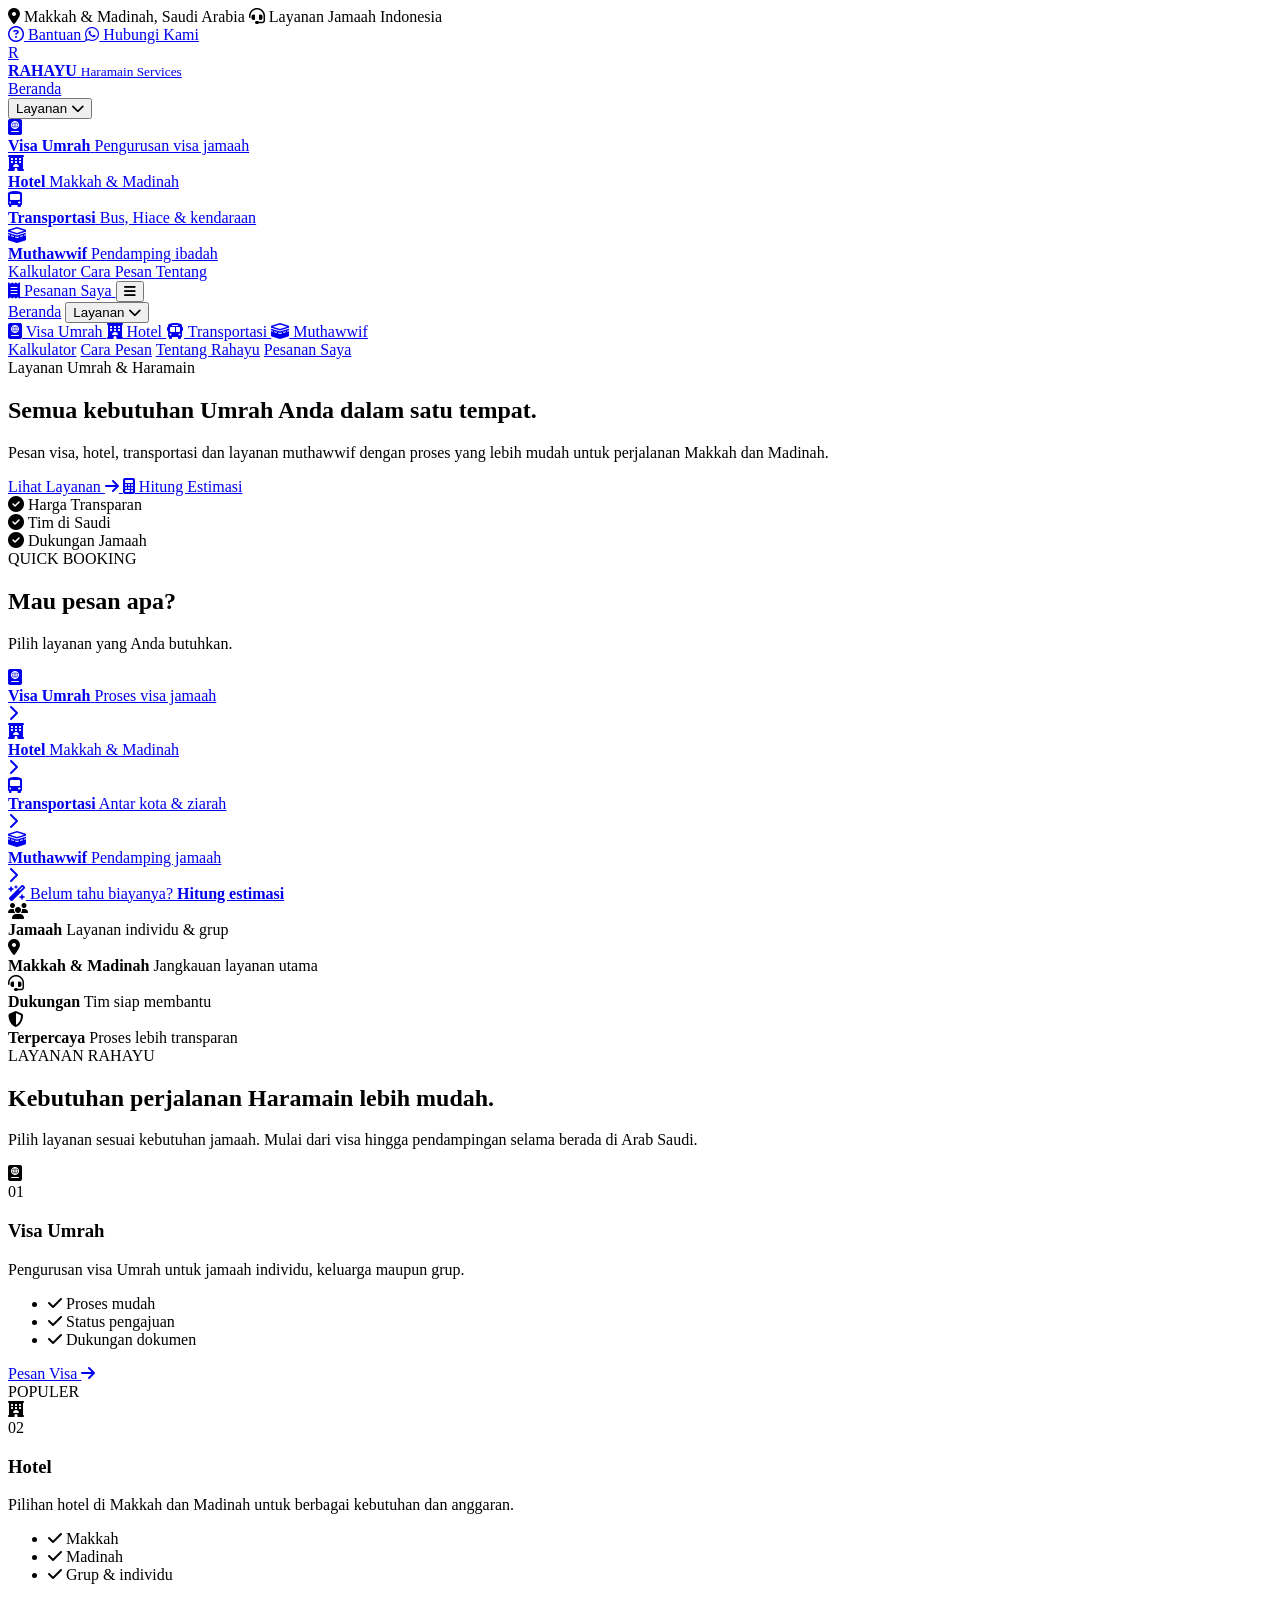
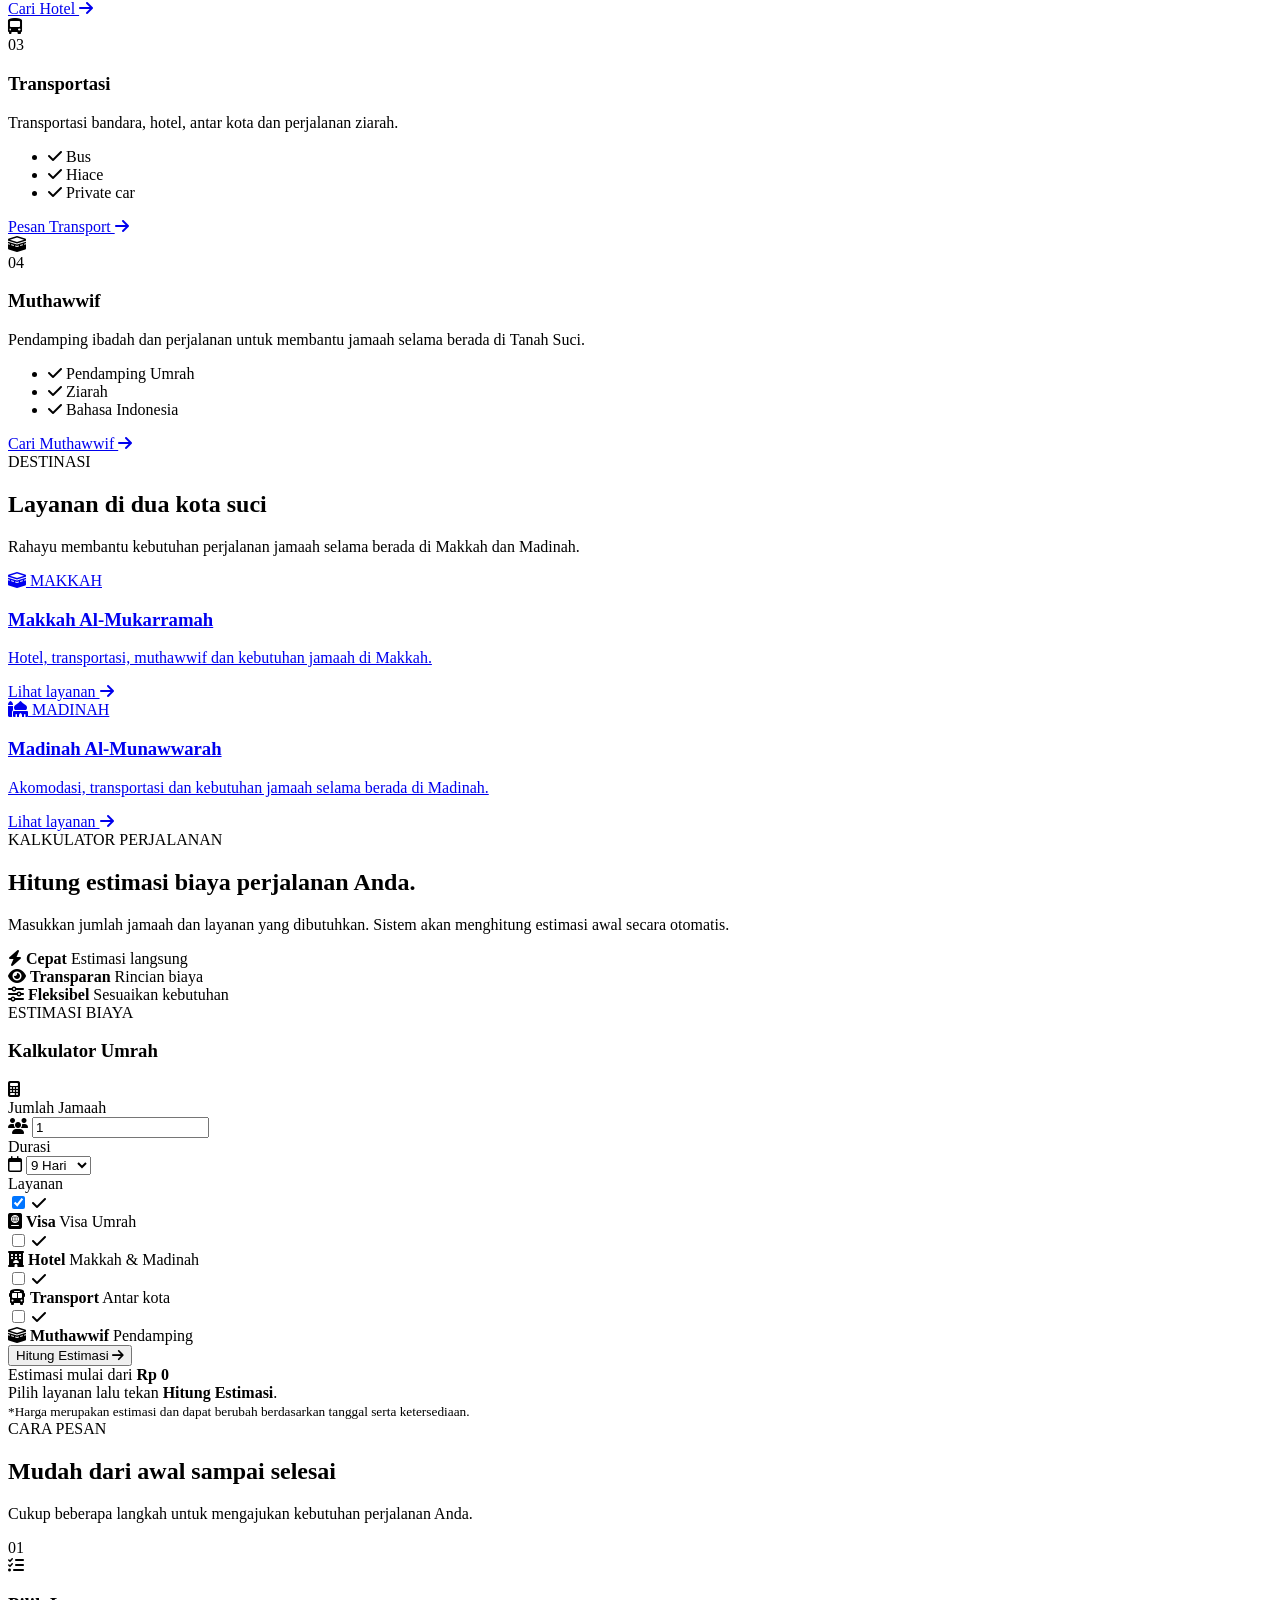
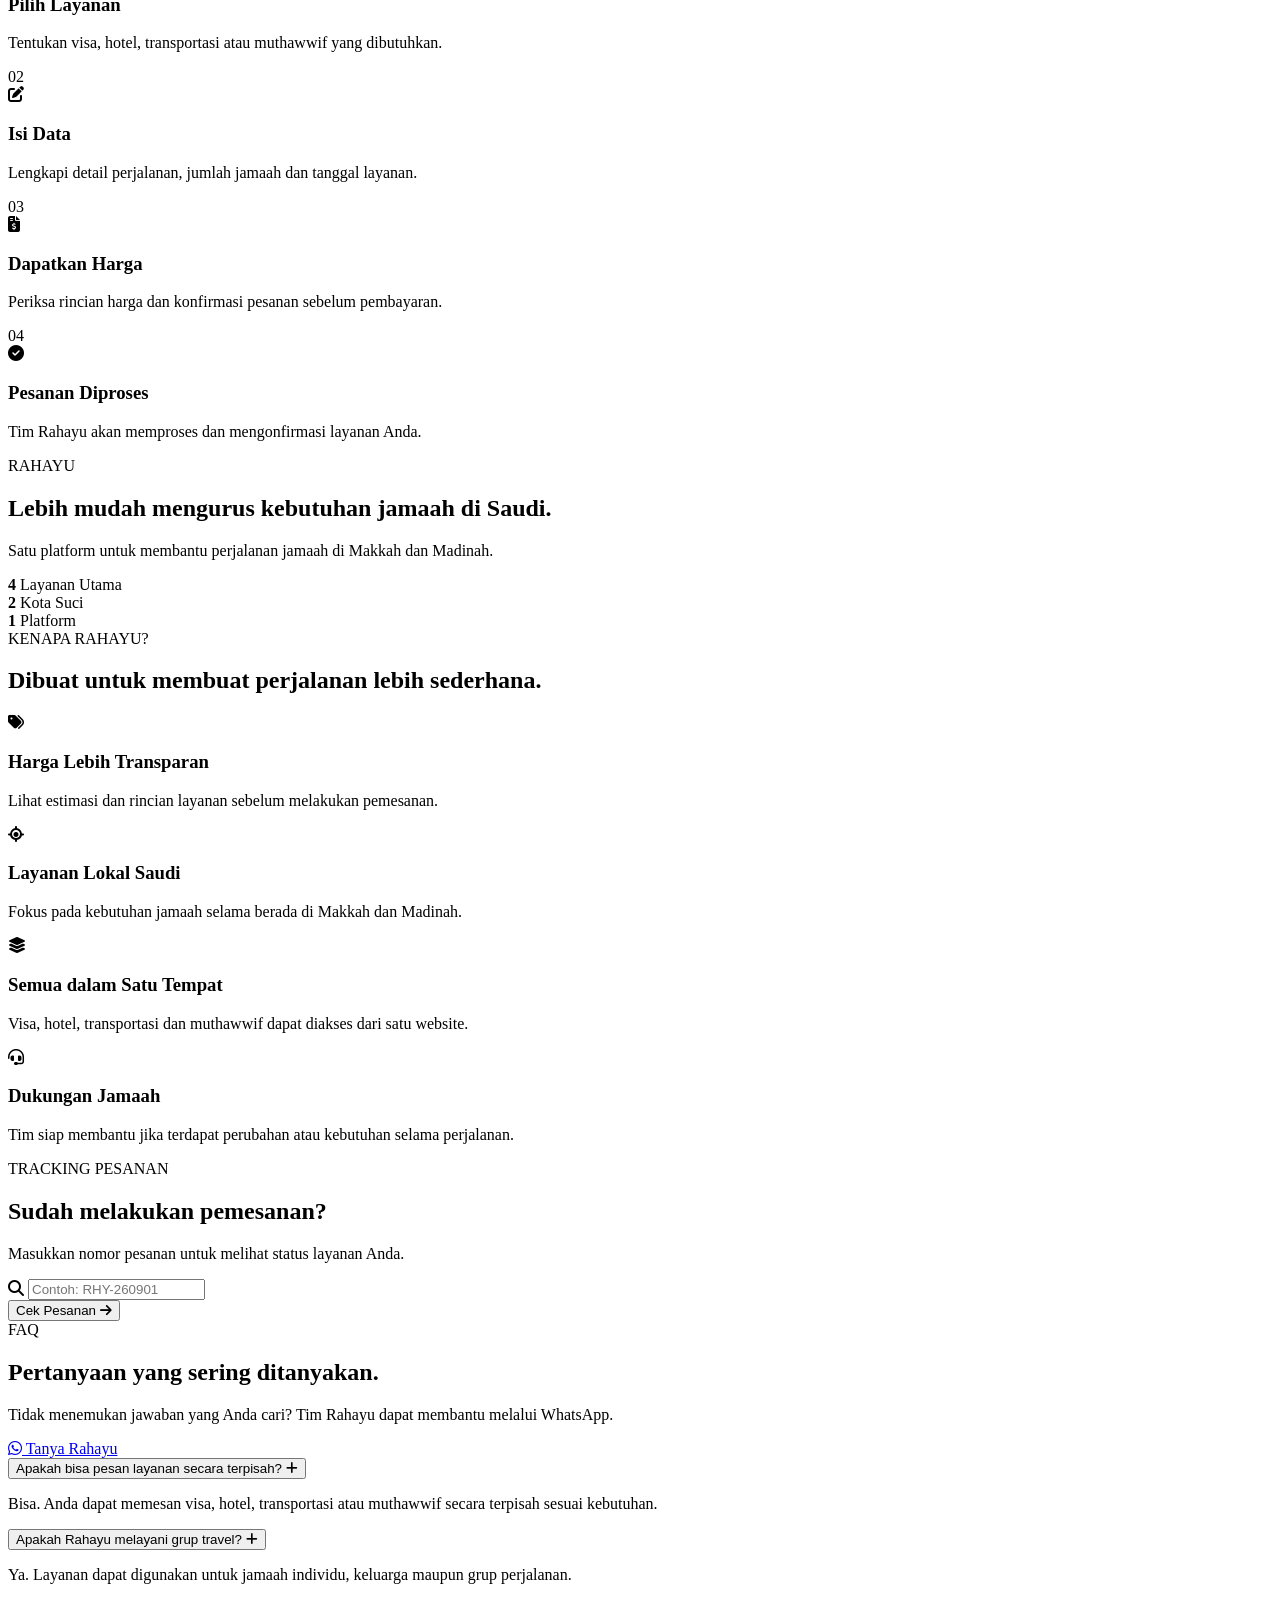
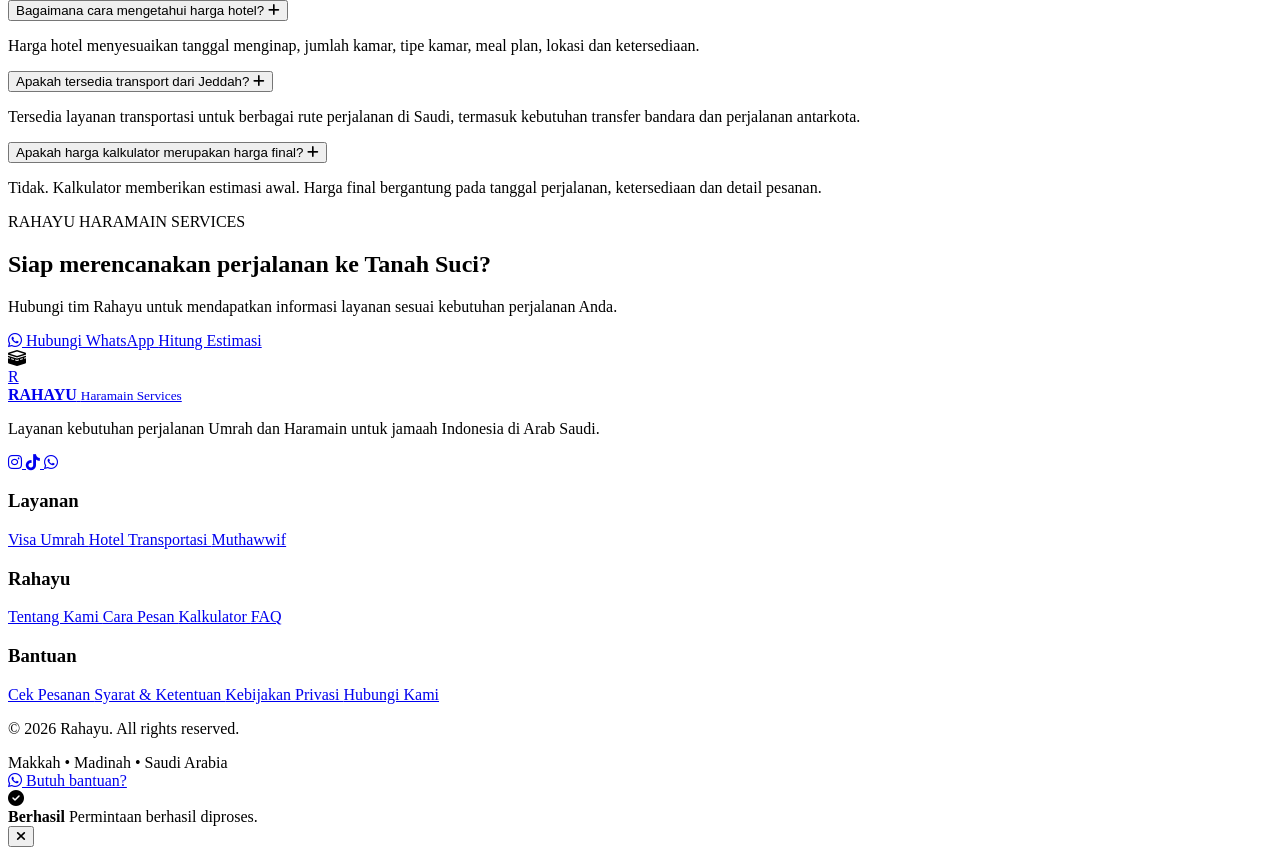
==== index.html @ 1987c484 "Update print statement from 'Hello' to 'Goodbye'" ====
<!DOCTYPE html>
<html lang="id">
<head>
  <meta charset="UTF-8">
  <meta name="viewport" content="width=device-width, initial-scale=1.0">

  <title>Rahayu | Layanan Umrah & Saudi Arabia</title>

  <meta
    name="description"
    content="Rahayu menyediakan layanan visa, hotel, transportasi, muthawwif dan kebutuhan perjalanan Umrah di Arab Saudi."
  >

  <meta name="theme-color" content="#071d2b">

  <!-- Google Fonts -->
  <link rel="preconnect" href="https://fonts.googleapis.com">
  <link rel="preconnect" href="https://fonts.gstatic.com" crossorigin>
  <link
    href="https://fonts.googleapis.com/css2?family=DM+Sans:wght@400;500;600;700&family=Manrope:wght@500;600;700;800&display=swap"
    rel="stylesheet"
  >

  <!-- Font Awesome -->
  <link
    rel="stylesheet"
    href="https://cdnjs.cloudflare.com/ajax/libs/font-awesome/6.6.0/css/all.min.css"
  >

  <!-- Main CSS -->
  <link rel="stylesheet" href="style.css">
</head>

<body>

  <!-- =====================================================
       TOP BAR
  ====================================================== -->
  <div class="topbar">
    <div class="container topbar-inner">

      <div class="topbar-left">
        <span>
          <i class="fa-solid fa-location-dot"></i>
          Makkah & Madinah, Saudi Arabia
        </span>

        <span class="topbar-divider"></span>

        <span>
          <i class="fa-solid fa-headset"></i>
          Layanan Jamaah Indonesia
        </span>
      </div>

      <div class="topbar-right">
        <a href="#faq">
          <i class="fa-regular fa-circle-question"></i>
          Bantuan
        </a>

        <a href="#contact">
          <i class="fa-brands fa-whatsapp"></i>
          Hubungi Kami
        </a>
      </div>

    </div>
  </div>


  <!-- =====================================================
       HEADER / NAVBAR
  ====================================================== -->
  <header class="header" id="header">
    <div class="container nav-container">

      <a href="index.html" class="brand" aria-label="Rahayu Home">
        <div class="brand-icon">
          <span>R</span>
        </div>

        <div class="brand-text">
          <strong>RAHAYU</strong>
          <small>Haramain Services</small>
        </div>
      </a>


      <nav class="desktop-nav">

        <a href="#home" class="nav-link active">
          Beranda
        </a>

        <div class="nav-dropdown">

          <button class="nav-link dropdown-toggle">
            Layanan
            <i class="fa-solid fa-chevron-down"></i>
          </button>

          <div class="dropdown-menu mega-menu">

            <a href="visa.html" class="dropdown-service">
              <div class="dropdown-icon">
                <i class="fa-solid fa-passport"></i>
              </div>

              <div>
                <strong>Visa Umrah</strong>
                <span>Pengurusan visa jamaah</span>
              </div>
            </a>


            <a href="hotel.html" class="dropdown-service">
              <div class="dropdown-icon">
                <i class="fa-solid fa-hotel"></i>
              </div>

              <div>
                <strong>Hotel</strong>
                <span>Makkah & Madinah</span>
              </div>
            </a>


            <a href="transport.html" class="dropdown-service">
              <div class="dropdown-icon">
                <i class="fa-solid fa-bus-simple"></i>
              </div>

              <div>
                <strong>Transportasi</strong>
                <span>Bus, Hiace & kendaraan</span>
              </div>
            </a>


            <a href="muthawwif.html" class="dropdown-service">
              <div class="dropdown-icon">
                <i class="fa-solid fa-kaaba"></i>
              </div>

              <div>
                <strong>Muthawwif</strong>
                <span>Pendamping ibadah</span>
              </div>
            </a>

          </div>
        </div>


        <a href="#calculator" class="nav-link">
          Kalkulator
        </a>

        <a href="#how-it-works" class="nav-link">
          Cara Pesan
        </a>

        <a href="#about" class="nav-link">
          Tentang
        </a>

      </nav>


      <div class="nav-actions">

        <a href="orders.html" class="order-button">
          <i class="fa-solid fa-receipt"></i>
          <span>Pesanan Saya</span>
        </a>

        <button
          class="mobile-menu-button"
          id="mobileMenuButton"
          aria-label="Buka menu"
        >
          <i class="fa-solid fa-bars"></i>
        </button>

      </div>

    </div>


    <!-- MOBILE MENU -->
    <div class="mobile-menu" id="mobileMenu">

      <a href="#home">Beranda</a>

      <button class="mobile-dropdown-button" id="mobileServiceButton">
        <span>Layanan</span>
        <i class="fa-solid fa-chevron-down"></i>
      </button>

      <div class="mobile-submenu" id="mobileServiceMenu">
        <a href="visa.html">
          <i class="fa-solid fa-passport"></i>
          Visa Umrah
        </a>

        <a href="hotel.html">
          <i class="fa-solid fa-hotel"></i>
          Hotel
        </a>

        <a href="transport.html">
          <i class="fa-solid fa-bus"></i>
          Transportasi
        </a>

        <a href="muthawwif.html">
          <i class="fa-solid fa-kaaba"></i>
          Muthawwif
        </a>
      </div>

      <a href="#calculator">Kalkulator</a>
      <a href="#how-it-works">Cara Pesan</a>
      <a href="#about">Tentang Rahayu</a>
      <a href="orders.html">Pesanan Saya</a>

    </div>

  </header>


  <!-- =====================================================
       HERO
  ====================================================== -->
  <main>

    <section class="hero" id="home">

      <div class="hero-pattern"></div>

      <div class="container hero-container">

        <div class="hero-content">

          <div class="hero-badge">
            <span class="badge-dot"></span>
            Layanan Umrah & Haramain
          </div>

          <h1>
            Semua kebutuhan
            <span>Umrah Anda</span>
            dalam satu tempat.
          </h1>

          <p class="hero-description">
            Pesan visa, hotel, transportasi dan layanan muthawwif
            dengan proses yang lebih mudah untuk perjalanan
            Makkah dan Madinah.
          </p>


          <div class="hero-actions">

            <a href="#services" class="btn btn-primary">
              Lihat Layanan
              <i class="fa-solid fa-arrow-right"></i>
            </a>

            <a href="#calculator" class="btn btn-secondary">
              <i class="fa-solid fa-calculator"></i>
              Hitung Estimasi
            </a>

          </div>


          <div class="hero-trust">

            <div class="trust-item">
              <i class="fa-solid fa-circle-check"></i>
              <span>Harga Transparan</span>
            </div>

            <div class="trust-item">
              <i class="fa-solid fa-circle-check"></i>
              <span>Tim di Saudi</span>
            </div>

            <div class="trust-item">
              <i class="fa-solid fa-circle-check"></i>
              <span>Dukungan Jamaah</span>
            </div>

          </div>

        </div>


        <!-- HERO BOOKING CARD -->
        <div class="hero-card">

          <div class="hero-card-header">
            <span class="mini-label">QUICK BOOKING</span>
            <h2>Mau pesan apa?</h2>
            <p>Pilih layanan yang Anda butuhkan.</p>
          </div>


          <div class="quick-services">

            <a href="visa.html" class="quick-service">
              <div class="quick-icon visa-icon">
                <i class="fa-solid fa-passport"></i>
              </div>

              <div class="quick-info">
                <strong>Visa Umrah</strong>
                <span>Proses visa jamaah</span>
              </div>

              <i class="fa-solid fa-chevron-right quick-arrow"></i>
            </a>


            <a href="hotel.html" class="quick-service">
              <div class="quick-icon hotel-icon">
                <i class="fa-solid fa-hotel"></i>
              </div>

              <div class="quick-info">
                <strong>Hotel</strong>
                <span>Makkah & Madinah</span>
              </div>

              <i class="fa-solid fa-chevron-right quick-arrow"></i>
            </a>


            <a href="transport.html" class="quick-service">
              <div class="quick-icon transport-icon">
                <i class="fa-solid fa-bus-simple"></i>
              </div>

              <div class="quick-info">
                <strong>Transportasi</strong>
                <span>Antar kota & ziarah</span>
              </div>

              <i class="fa-solid fa-chevron-right quick-arrow"></i>
            </a>


            <a href="muthawwif.html" class="quick-service">
              <div class="quick-icon guide-icon">
                <i class="fa-solid fa-kaaba"></i>
              </div>

              <div class="quick-info">
                <strong>Muthawwif</strong>
                <span>Pendamping jamaah</span>
              </div>

              <i class="fa-solid fa-chevron-right quick-arrow"></i>
            </a>

          </div>


          <a href="#calculator" class="estimate-link">
            <i class="fa-solid fa-wand-magic-sparkles"></i>
            Belum tahu biayanya?
            <strong>Hitung estimasi</strong>
          </a>

        </div>

      </div>


      <div class="hero-bottom-wave"></div>

    </section>


    <!-- =====================================================
         STATS
    ====================================================== -->
    <section class="stats-section">

      <div class="container stats-grid">

        <div class="stat-item">
          <div class="stat-icon">
            <i class="fa-solid fa-users"></i>
          </div>

          <div>
            <strong>Jamaah</strong>
            <span>Layanan individu & grup</span>
          </div>
        </div>


        <div class="stat-item">
          <div class="stat-icon">
            <i class="fa-solid fa-location-dot"></i>
          </div>

          <div>
            <strong>Makkah & Madinah</strong>
            <span>Jangkauan layanan utama</span>
          </div>
        </div>


        <div class="stat-item">
          <div class="stat-icon">
            <i class="fa-solid fa-headset"></i>
          </div>

          <div>
            <strong>Dukungan</strong>
            <span>Tim siap membantu</span>
          </div>
        </div>


        <div class="stat-item">
          <div class="stat-icon">
            <i class="fa-solid fa-shield-halved"></i>
          </div>

          <div>
            <strong>Terpercaya</strong>
            <span>Proses lebih transparan</span>
          </div>
        </div>

      </div>

    </section>


    <!-- =====================================================
         SERVICES
    ====================================================== -->
    <section class="section services-section" id="services">

      <div class="container">

        <div class="section-heading">

          <div>
            <span class="section-eyebrow">
              LAYANAN RAHAYU
            </span>

            <h2>
              Kebutuhan perjalanan
              <span>Haramain lebih mudah.</span>
            </h2>
          </div>

          <p>
            Pilih layanan sesuai kebutuhan jamaah.
            Mulai dari visa hingga pendampingan selama berada
            di Arab Saudi.
          </p>

        </div>


        <div class="service-grid">

          <!-- VISA -->
          <article class="service-card">

            <div class="service-top">
              <div class="service-icon">
                <i class="fa-solid fa-passport"></i>
              </div>

              <span class="service-number">01</span>
            </div>

            <h3>Visa Umrah</h3>

            <p>
              Pengurusan visa Umrah untuk jamaah individu,
              keluarga maupun grup.
            </p>

            <ul class="service-features">
              <li>
                <i class="fa-solid fa-check"></i>
                Proses mudah
              </li>

              <li>
                <i class="fa-solid fa-check"></i>
                Status pengajuan
              </li>

              <li>
                <i class="fa-solid fa-check"></i>
                Dukungan dokumen
              </li>
            </ul>

            <a href="visa.html" class="service-link">
              Pesan Visa
              <i class="fa-solid fa-arrow-right"></i>
            </a>

          </article>


          <!-- HOTEL -->
          <article class="service-card featured-service">

            <div class="popular-label">
              POPULER
            </div>

            <div class="service-top">
              <div class="service-icon">
                <i class="fa-solid fa-hotel"></i>
              </div>

              <span class="service-number">02</span>
            </div>

            <h3>Hotel</h3>

            <p>
              Pilihan hotel di Makkah dan Madinah untuk
              berbagai kebutuhan dan anggaran.
            </p>

            <ul class="service-features">
              <li>
                <i class="fa-solid fa-check"></i>
                Makkah
              </li>

              <li>
                <i class="fa-solid fa-check"></i>
                Madinah
              </li>

              <li>
                <i class="fa-solid fa-check"></i>
                Grup & individu
              </li>
            </ul>

            <a href="hotel.html" class="service-link">
              Cari Hotel
              <i class="fa-solid fa-arrow-right"></i>
            </a>

          </article>


          <!-- TRANSPORT -->
          <article class="service-card">

            <div class="service-top">
              <div class="service-icon">
                <i class="fa-solid fa-bus-simple"></i>
              </div>

              <span class="service-number">03</span>
            </div>

            <h3>Transportasi</h3>

            <p>
              Transportasi bandara, hotel, antar kota
              dan perjalanan ziarah.
            </p>

            <ul class="service-features">
              <li>
                <i class="fa-solid fa-check"></i>
                Bus
              </li>

              <li>
                <i class="fa-solid fa-check"></i>
                Hiace
              </li>

              <li>
                <i class="fa-solid fa-check"></i>
                Private car
              </li>
            </ul>

            <a href="transport.html" class="service-link">
              Pesan Transport
              <i class="fa-solid fa-arrow-right"></i>
            </a>

          </article>


          <!-- MUTHAWWIF -->
          <article class="service-card">

            <div class="service-top">
              <div class="service-icon">
                <i class="fa-solid fa-kaaba"></i>
              </div>

              <span class="service-number">04</span>
            </div>

            <h3>Muthawwif</h3>

            <p>
              Pendamping ibadah dan perjalanan untuk membantu
              jamaah selama berada di Tanah Suci.
            </p>

            <ul class="service-features">
              <li>
                <i class="fa-solid fa-check"></i>
                Pendamping Umrah
              </li>

              <li>
                <i class="fa-solid fa-check"></i>
                Ziarah
              </li>

              <li>
                <i class="fa-solid fa-check"></i>
                Bahasa Indonesia
              </li>
            </ul>

            <a href="muthawwif.html" class="service-link">
              Cari Muthawwif
              <i class="fa-solid fa-arrow-right"></i>
            </a>

          </article>

        </div>

      </div>

    </section>


    <!-- =====================================================
         DESTINATION
    ====================================================== -->
    <section class="destination-section">

      <div class="container">

        <div class="center-heading">
          <span class="section-eyebrow">
            DESTINASI
          </span>

          <h2>Layanan di dua kota suci</h2>

          <p>
            Rahayu membantu kebutuhan perjalanan jamaah
            selama berada di Makkah dan Madinah.
          </p>
        </div>


        <div class="destination-grid">

          <a href="hotel.html?city=makkah" class="destination-card makkah-card">

            <div class="destination-overlay"></div>

            <div class="destination-content">

              <div class="destination-tag">
                <i class="fa-solid fa-kaaba"></i>
                MAKKAH
              </div>

              <h3>Makkah Al-Mukarramah</h3>

              <p>
                Hotel, transportasi, muthawwif
                dan kebutuhan jamaah di Makkah.
              </p>

              <span class="destination-link">
                Lihat layanan
                <i class="fa-solid fa-arrow-right"></i>
              </span>

            </div>

          </a>


          <a href="hotel.html?city=madinah" class="destination-card madinah-card">

            <div class="destination-overlay"></div>

            <div class="destination-content">

              <div class="destination-tag">
                <i class="fa-solid fa-mosque"></i>
                MADINAH
              </div>

              <h3>Madinah Al-Munawwarah</h3>

              <p>
                Akomodasi, transportasi dan kebutuhan
                jamaah selama berada di Madinah.
              </p>

              <span class="destination-link">
                Lihat layanan
                <i class="fa-solid fa-arrow-right"></i>
              </span>

            </div>

          </a>

        </div>

      </div>

    </section>


    <!-- =====================================================
         CALCULATOR
    ====================================================== -->
    <section class="section calculator-section" id="calculator">

      <div class="container calculator-container">

        <div class="calculator-intro">

          <span class="section-eyebrow">
            KALKULATOR PERJALANAN
          </span>

          <h2>
            Hitung estimasi biaya
            <span>perjalanan Anda.</span>
          </h2>

          <p>
            Masukkan jumlah jamaah dan layanan yang dibutuhkan.
            Sistem akan menghitung estimasi awal secara otomatis.
          </p>


          <div class="calculator-benefits">

            <div>
              <i class="fa-solid fa-bolt"></i>

              <span>
                <strong>Cepat</strong>
                Estimasi langsung
              </span>
            </div>


            <div>
              <i class="fa-solid fa-eye"></i>

              <span>
                <strong>Transparan</strong>
                Rincian biaya
              </span>
            </div>


            <div>
              <i class="fa-solid fa-sliders"></i>

              <span>
                <strong>Fleksibel</strong>
                Sesuaikan kebutuhan
              </span>
            </div>

          </div>

        </div>


        <!-- CALCULATOR CARD -->
        <div class="calculator-card">

          <div class="calculator-header">
            <div>
              <span>ESTIMASI BIAYA</span>
              <h3>Kalkulator Umrah</h3>
            </div>

            <div class="calculator-header-icon">
              <i class="fa-solid fa-calculator"></i>
            </div>
          </div>


          <form id="umrahCalculator">

            <div class="form-grid">

              <div class="form-group">
                <label for="jamaahCount">
                  Jumlah Jamaah
                </label>

                <div class="input-with-icon">
                  <i class="fa-solid fa-users"></i>

                  <input
                    type="number"
                    id="jamaahCount"
                    min="1"
                    value="1"
                    placeholder="Jumlah jamaah"
                  >
                </div>
              </div>


              <div class="form-group">
                <label for="duration">
                  Durasi
                </label>

                <div class="input-with-icon">
                  <i class="fa-regular fa-calendar"></i>

                  <select id="duration">
                    <option value="9">9 Hari</option>
                    <option value="10">10 Hari</option>
                    <option value="12">12 Hari</option>
                    <option value="14">14 Hari</option>
                  </select>
                </div>
              </div>

            </div>


            <div class="form-group">
              <label>Layanan</label>

              <div class="service-checkboxes">

                <label class="check-card active">
                  <input
                    type="checkbox"
                    id="calcVisa"
                    checked
                  >

                  <span class="custom-check">
                    <i class="fa-solid fa-check"></i>
                  </span>

                  <div>
                    <i class="fa-solid fa-passport"></i>

                    <span>
                      <strong>Visa</strong>
                      Visa Umrah
                    </span>
                  </div>
                </label>


                <label class="check-card">
                  <input
                    type="checkbox"
                    id="calcHotel"
                  >

                  <span class="custom-check">
                    <i class="fa-solid fa-check"></i>
                  </span>

                  <div>
                    <i class="fa-solid fa-hotel"></i>

                    <span>
                      <strong>Hotel</strong>
                      Makkah & Madinah
                    </span>
                  </div>
                </label>


                <label class="check-card">
                  <input
                    type="checkbox"
                    id="calcTransport"
                  >

                  <span class="custom-check">
                    <i class="fa-solid fa-check"></i>
                  </span>

                  <div>
                    <i class="fa-solid fa-bus"></i>

                    <span>
                      <strong>Transport</strong>
                      Antar kota
                    </span>
                  </div>
                </label>


                <label class="check-card">
                  <input
                    type="checkbox"
                    id="calcGuide"
                  >

                  <span class="custom-check">
                    <i class="fa-solid fa-check"></i>
                  </span>

                  <div>
                    <i class="fa-solid fa-kaaba"></i>

                    <span>
                      <strong>Muthawwif</strong>
                      Pendamping
                    </span>
                  </div>
                </label>

              </div>

            </div>


            <button
              type="button"
              class="calculate-button"
              id="calculateButton"
            >
              Hitung Estimasi
              <i class="fa-solid fa-arrow-right"></i>
            </button>


            <!-- RESULT -->
            <div class="calculator-result" id="calculatorResult">

              <div class="result-top">
                <span>Estimasi mulai dari</span>

                <strong id="estimatedPrice">
                  Rp 0
                </strong>
              </div>

              <div class="result-divider"></div>

              <div class="result-details" id="resultDetails">
                Pilih layanan lalu tekan
                <strong>Hitung Estimasi</strong>.
              </div>

              <small>
                *Harga merupakan estimasi dan dapat berubah
                berdasarkan tanggal serta ketersediaan.
              </small>

            </div>

          </form>

        </div>

      </div>

    </section>


    <!-- =====================================================
         HOW IT WORKS
    ====================================================== -->
    <section class="section how-section" id="how-it-works">

      <div class="container">

        <div class="center-heading">
          <span class="section-eyebrow">
            CARA PESAN
          </span>

          <h2>Mudah dari awal sampai selesai</h2>

          <p>
            Cukup beberapa langkah untuk mengajukan
            kebutuhan perjalanan Anda.
          </p>
        </div>


        <div class="steps-grid">

          <div class="step-card">

            <div class="step-number">
              01
            </div>

            <div class="step-icon">
              <i class="fa-solid fa-list-check"></i>
            </div>

            <h3>Pilih Layanan</h3>

            <p>
              Tentukan visa, hotel, transportasi
              atau muthawwif yang dibutuhkan.
            </p>

          </div>


          <div class="step-line"></div>


          <div class="step-card">

            <div class="step-number">
              02
            </div>

            <div class="step-icon">
              <i class="fa-solid fa-pen-to-square"></i>
            </div>

            <h3>Isi Data</h3>

            <p>
              Lengkapi detail perjalanan,
              jumlah jamaah dan tanggal layanan.
            </p>

          </div>


          <div class="step-line"></div>


          <div class="step-card">

            <div class="step-number">
              03
            </div>

            <div class="step-icon">
              <i class="fa-solid fa-file-invoice-dollar"></i>
            </div>

            <h3>Dapatkan Harga</h3>

            <p>
              Periksa rincian harga dan konfirmasi
              pesanan sebelum pembayaran.
            </p>

          </div>


          <div class="step-line"></div>


          <div class="step-card">

            <div class="step-number">
              04
            </div>

            <div class="step-icon">
              <i class="fa-solid fa-circle-check"></i>
            </div>

            <h3>Pesanan Diproses</h3>

            <p>
              Tim Rahayu akan memproses dan
              mengonfirmasi layanan Anda.
            </p>

          </div>

        </div>

      </div>

    </section>


    <!-- =====================================================
         WHY RAHAYU
    ====================================================== -->
    <section class="why-section" id="about">

      <div class="container why-container">

        <div class="why-visual">

          <div class="why-main-card">

            <span class="why-small">
              RAHAYU
            </span>

            <h2>
              Lebih mudah mengurus kebutuhan
              jamaah di Saudi.
            </h2>

            <p>
              Satu platform untuk membantu perjalanan
              jamaah di Makkah dan Madinah.
            </p>


            <div class="why-mini-stats">

              <div>
                <strong>4</strong>
                <span>Layanan Utama</span>
              </div>

              <div>
                <strong>2</strong>
                <span>Kota Suci</span>
              </div>

              <div>
                <strong>1</strong>
                <span>Platform</span>
              </div>

            </div>

          </div>

        </div>


        <div class="why-content">

          <span class="section-eyebrow light-eyebrow">
            KENAPA RAHAYU?
          </span>

          <h2>
            Dibuat untuk membuat perjalanan
            lebih sederhana.
          </h2>


          <div class="why-list">

            <div class="why-item">

              <div class="why-item-icon">
                <i class="fa-solid fa-tags"></i>
              </div>

              <div>
                <h3>Harga Lebih Transparan</h3>

                <p>
                  Lihat estimasi dan rincian layanan
                  sebelum melakukan pemesanan.
                </p>
              </div>

            </div>


            <div class="why-item">

              <div class="why-item-icon">
                <i class="fa-solid fa-location-crosshairs"></i>
              </div>

              <div>
                <h3>Layanan Lokal Saudi</h3>

                <p>
                  Fokus pada kebutuhan jamaah selama
                  berada di Makkah dan Madinah.
                </p>
              </div>

            </div>


            <div class="why-item">

              <div class="why-item-icon">
                <i class="fa-solid fa-layer-group"></i>
              </div>

              <div>
                <h3>Semua dalam Satu Tempat</h3>

                <p>
                  Visa, hotel, transportasi dan muthawwif
                  dapat diakses dari satu website.
                </p>
              </div>

            </div>


            <div class="why-item">

              <div class="why-item-icon">
                <i class="fa-solid fa-headset"></i>
              </div>

              <div>
                <h3>Dukungan Jamaah</h3>

                <p>
                  Tim siap membantu jika terdapat perubahan
                  atau kebutuhan selama perjalanan.
                </p>
              </div>

            </div>

          </div>

        </div>

      </div>

    </section>


    <!-- =====================================================
         ORDER TRACKING
    ====================================================== -->
    <section class="section tracking-section">

      <div class="container tracking-container">

        <div class="tracking-content">

          <span class="section-eyebrow">
            TRACKING PESANAN
          </span>

          <h2>
            Sudah melakukan pemesanan?
          </h2>

          <p>
            Masukkan nomor pesanan untuk melihat
            status layanan Anda.
          </p>

        </div>


        <div class="tracking-box">

          <div class="tracking-input">
            <i class="fa-solid fa-magnifying-glass"></i>

            <input
              type="text"
              id="trackingNumber"
              placeholder="Contoh: RHY-260901"
            >
          </div>

          <button id="trackingButton">
            Cek Pesanan
            <i class="fa-solid fa-arrow-right"></i>
          </button>

        </div>

      </div>

    </section>


    <!-- =====================================================
         FAQ
    ====================================================== -->
    <section class="section faq-section" id="faq">

      <div class="container faq-container">

        <div class="faq-heading">

          <span class="section-eyebrow">
            FAQ
          </span>

          <h2>
            Pertanyaan yang sering ditanyakan.
          </h2>

          <p>
            Tidak menemukan jawaban yang Anda cari?
            Tim Rahayu dapat membantu melalui WhatsApp.
          </p>

          <a href="#contact" class="faq-contact">
            <i class="fa-brands fa-whatsapp"></i>
            Tanya Rahayu
          </a>

        </div>


        <div class="faq-list">

          <div class="faq-item active">

            <button class="faq-question">
              <span>
                Apakah bisa pesan layanan secara terpisah?
              </span>

              <i class="fa-solid fa-plus"></i>
            </button>

            <div class="faq-answer">
              <p>
                Bisa. Anda dapat memesan visa, hotel,
                transportasi atau muthawwif secara terpisah
                sesuai kebutuhan.
              </p>
            </div>

          </div>


          <div class="faq-item">

            <button class="faq-question">
              <span>
                Apakah Rahayu melayani grup travel?
              </span>

              <i class="fa-solid fa-plus"></i>
            </button>

            <div class="faq-answer">
              <p>
                Ya. Layanan dapat digunakan untuk jamaah
                individu, keluarga maupun grup perjalanan.
              </p>
            </div>

          </div>


          <div class="faq-item">

            <button class="faq-question">
              <span>
                Bagaimana cara mengetahui harga hotel?
              </span>

              <i class="fa-solid fa-plus"></i>
            </button>

            <div class="faq-answer">
              <p>
                Harga hotel menyesuaikan tanggal menginap,
                jumlah kamar, tipe kamar, meal plan,
                lokasi dan ketersediaan.
              </p>
            </div>

          </div>


          <div class="faq-item">

            <button class="faq-question">
              <span>
                Apakah tersedia transport dari Jeddah?
              </span>

              <i class="fa-solid fa-plus"></i>
            </button>

            <div class="faq-answer">
              <p>
                Tersedia layanan transportasi untuk berbagai
                rute perjalanan di Saudi, termasuk kebutuhan
                transfer bandara dan perjalanan antarkota.
              </p>
            </div>

          </div>


          <div class="faq-item">

            <button class="faq-question">
              <span>
                Apakah harga kalkulator merupakan harga final?
              </span>

              <i class="fa-solid fa-plus"></i>
            </button>

            <div class="faq-answer">
              <p>
                Tidak. Kalkulator memberikan estimasi awal.
                Harga final bergantung pada tanggal perjalanan,
                ketersediaan dan detail pesanan.
              </p>
            </div>

          </div>

        </div>

      </div>

    </section>


    <!-- =====================================================
         CTA
    ====================================================== -->
    <section class="cta-section" id="contact">

      <div class="container">

        <div class="cta-card">

          <div class="cta-decoration cta-decoration-one"></div>
          <div class="cta-decoration cta-decoration-two"></div>

          <div class="cta-content">

            <span class="cta-eyebrow">
              RAHAYU HARAMAIN SERVICES
            </span>

            <h2>
              Siap merencanakan perjalanan
              ke Tanah Suci?
            </h2>

            <p>
              Hubungi tim Rahayu untuk mendapatkan informasi
              layanan sesuai kebutuhan perjalanan Anda.
            </p>


            <div class="cta-buttons">

              <!--
                NANTI GANTI NOMOR 966XXXXXXXXX
                DENGAN NOMOR WHATSAPP RAHAYU
              -->
              <a
                href="https://wa.me/966XXXXXXXXX"
                target="_blank"
                rel="noopener"
                class="btn cta-primary"
              >
                <i class="fa-brands fa-whatsapp"></i>
                Hubungi WhatsApp
              </a>

              <a
                href="#calculator"
                class="btn cta-secondary"
              >
                Hitung Estimasi
              </a>

            </div>

          </div>


          <div class="cta-symbol">
            <i class="fa-solid fa-kaaba"></i>
          </div>

        </div>

      </div>

    </section>

  </main>


  <!-- =====================================================
       FOOTER
  ====================================================== -->
  <footer class="footer">

    <div class="container footer-grid">

      <div class="footer-brand">

        <a href="index.html" class="brand footer-logo">

          <div class="brand-icon">
            <span>R</span>
          </div>

          <div class="brand-text">
            <strong>RAHAYU</strong>
            <small>Haramain Services</small>
          </div>

        </a>


        <p>
          Layanan kebutuhan perjalanan Umrah dan Haramain
          untuk jamaah Indonesia di Arab Saudi.
        </p>


        <div class="social-links">

          <a href="#" aria-label="Instagram">
            <i class="fa-brands fa-instagram"></i>
          </a>

          <a href="#" aria-label="TikTok">
            <i class="fa-brands fa-tiktok"></i>
          </a>

          <a href="#" aria-label="WhatsApp">
            <i class="fa-brands fa-whatsapp"></i>
          </a>

        </div>

      </div>


      <div class="footer-column">

        <h3>Layanan</h3>

        <a href="visa.html">
          Visa Umrah
        </a>

        <a href="hotel.html">
          Hotel
        </a>

        <a href="transport.html">
          Transportasi
        </a>

        <a href="muthawwif.html">
          Muthawwif
        </a>

      </div>


      <div class="footer-column">

        <h3>Rahayu</h3>

        <a href="#about">
          Tentang Kami
        </a>

        <a href="#how-it-works">
          Cara Pesan
        </a>

        <a href="#calculator">
          Kalkulator
        </a>

        <a href="#faq">
          FAQ
        </a>

      </div>


      <div class="footer-column">

        <h3>Bantuan</h3>

        <a href="orders.html">
          Cek Pesanan
        </a>

        <a href="#">
          Syarat & Ketentuan
        </a>

        <a href="#">
          Kebijakan Privasi
        </a>

        <a href="#contact">
          Hubungi Kami
        </a>

      </div>

    </div>


    <div class="container footer-bottom">

      <p>
        © <span id="currentYear">2026</span>
        Rahayu. All rights reserved.
      </p>

      <div>
        <span>
          Makkah
        </span>

        <span class="footer-dot">•</span>

        <span>
          Madinah
        </span>

        <span class="footer-dot">•</span>

        <span>
          Saudi Arabia
        </span>
      </div>

    </div>

  </footer>


  <!-- =====================================================
       FLOATING WHATSAPP
  ====================================================== -->

  <!--
    GANTI 966XXXXXXXXX DENGAN NOMOR WHATSAPP
  -->
  <a
    href="https://wa.me/966XXXXXXXXX"
    target="_blank"
    rel="noopener"
    class="floating-whatsapp"
    aria-label="WhatsApp Rahayu"
  >
    <i class="fa-brands fa-whatsapp"></i>

    <span>
      Butuh bantuan?
    </span>
  </a>


  <!-- =====================================================
       TOAST NOTIFICATION
  ====================================================== -->
  <div class="toast" id="toast">

    <div class="toast-icon">
      <i class="fa-solid fa-circle-check"></i>
    </div>

    <div class="toast-content">
      <strong id="toastTitle">
        Berhasil
      </strong>

      <span id="toastMessage">
        Permintaan berhasil diproses.
      </span>
    </div>

    <button id="toastClose">
      <i class="fa-solid fa-xmark"></i>
    </button>

  </div>


  <!-- Main JavaScript -->
  <script src="script.js"></script>

</body>
</html>
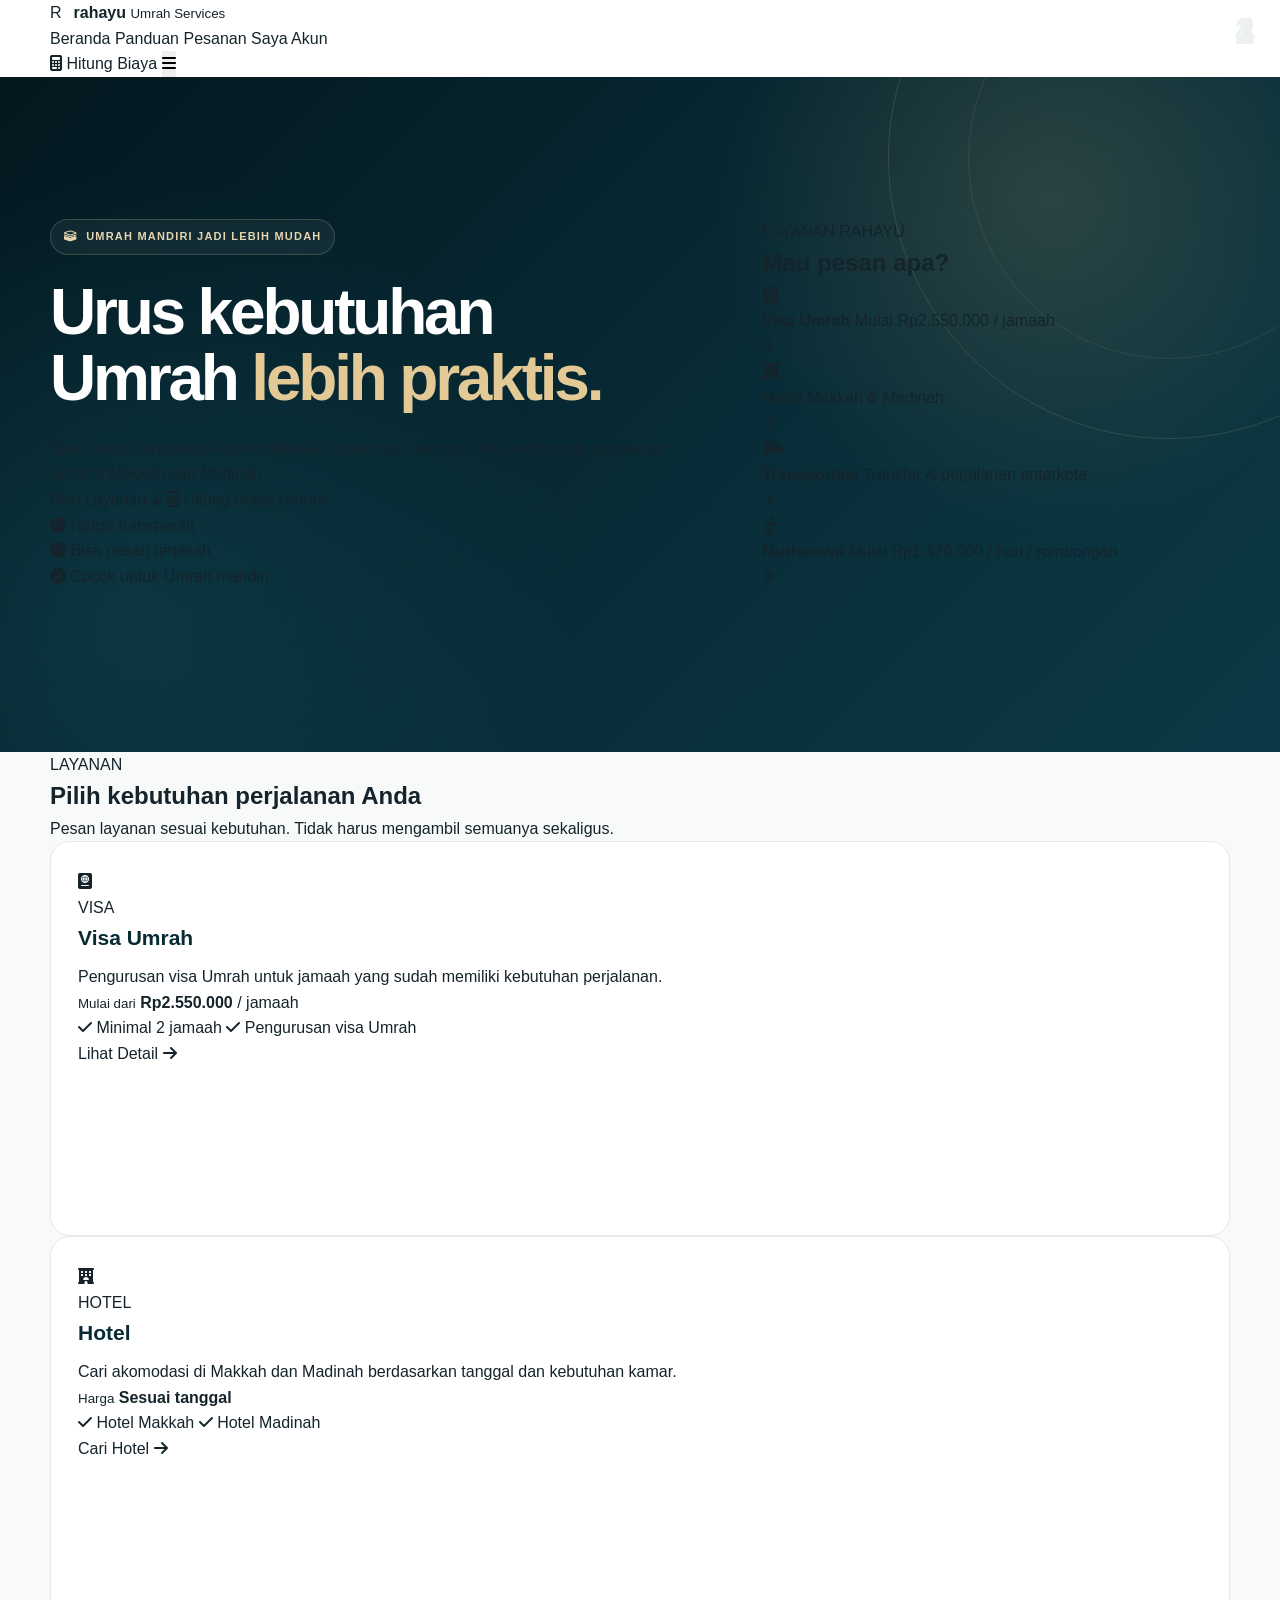
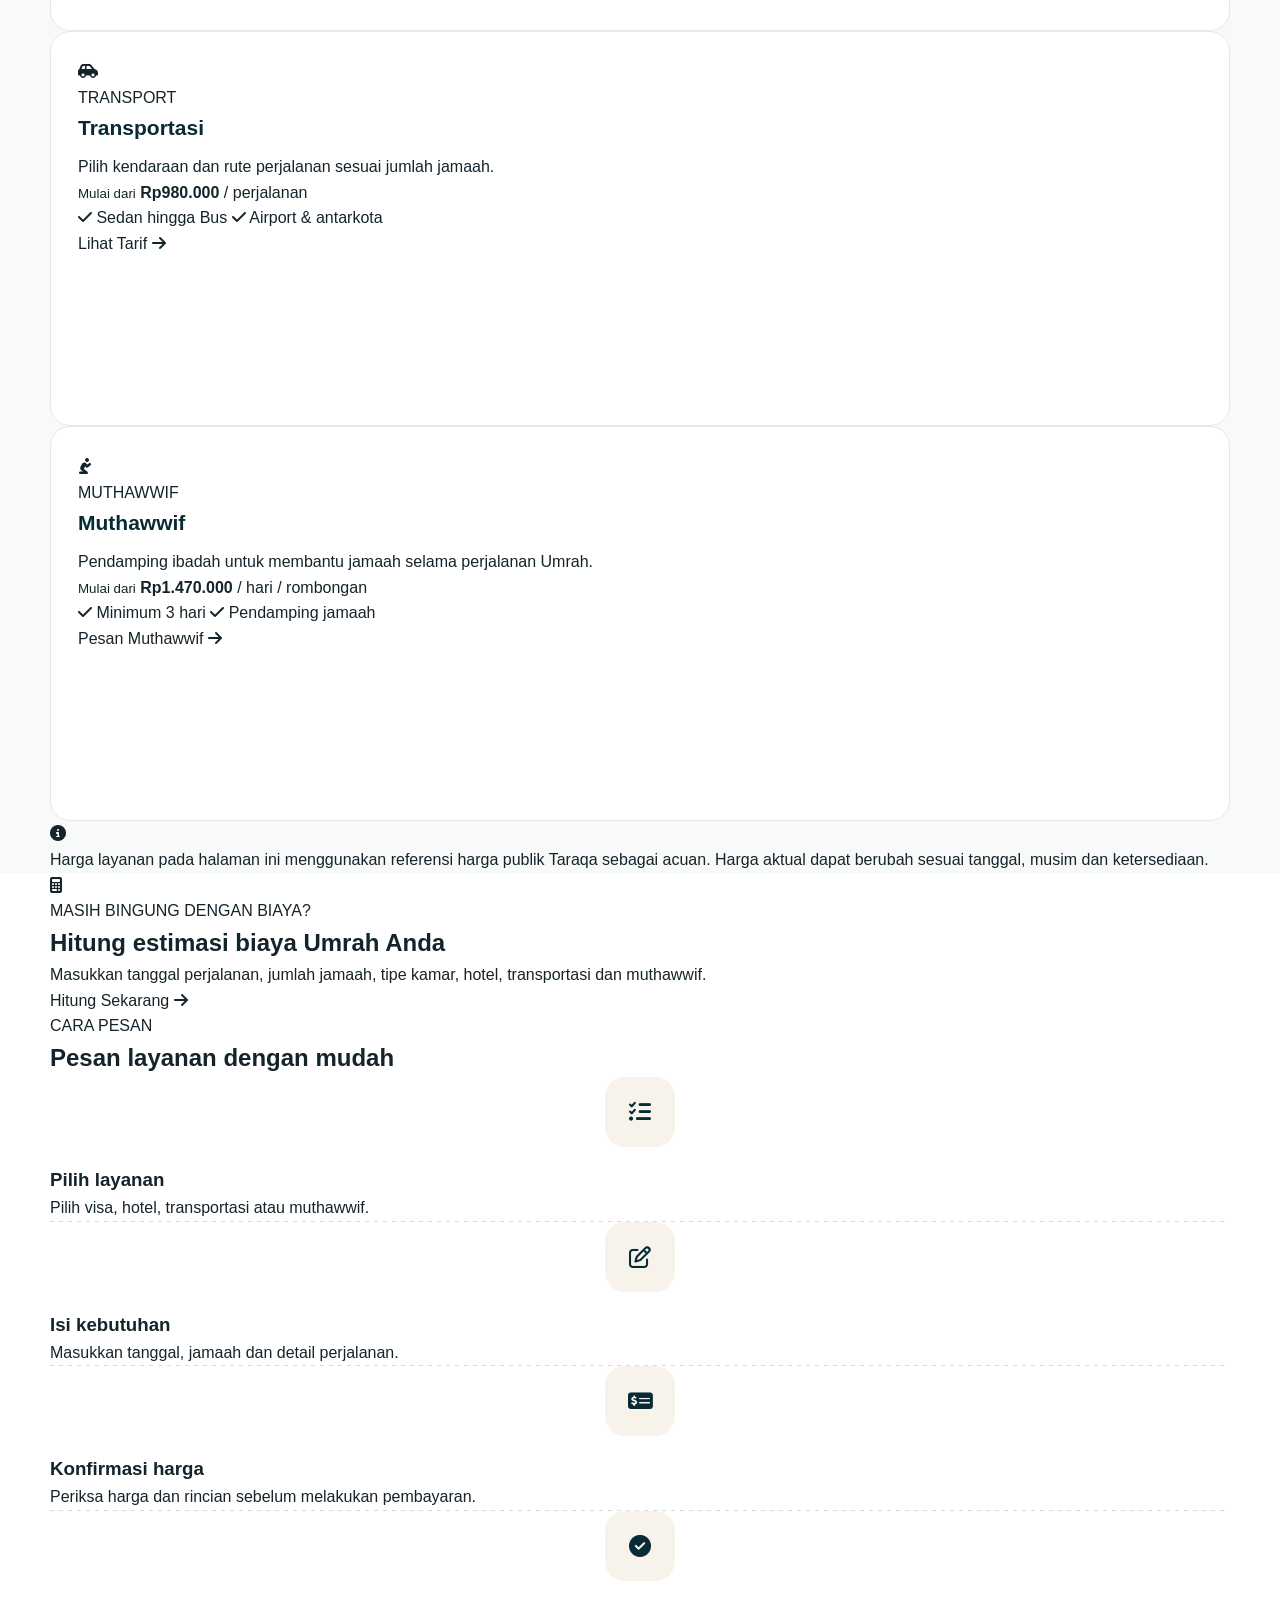
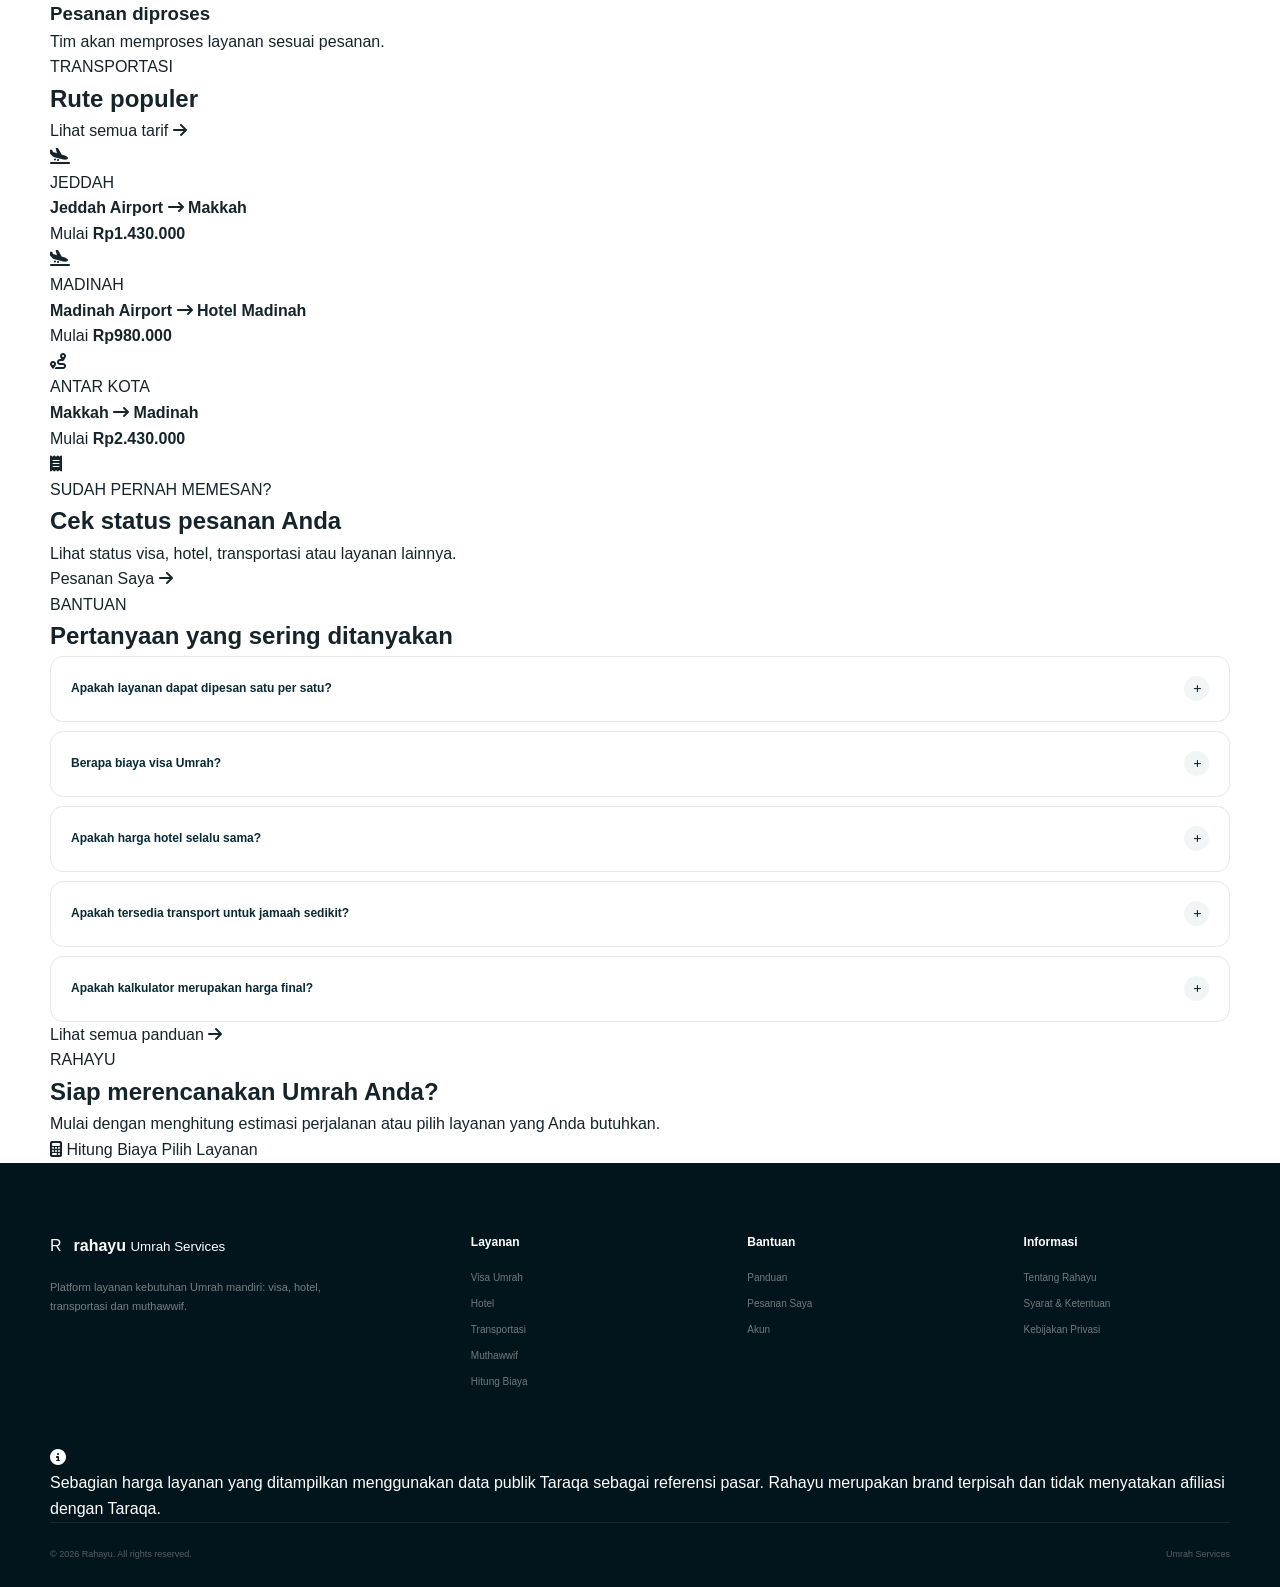
==== commit c22f8282: "Update print statement from 'Hello' to 'Goodbye'" ====
--- a/index.html
+++ b/index.html
@@ -4,1721 +4,1285 @@
   <meta charset="UTF-8">
   <meta name="viewport" content="width=device-width, initial-scale=1.0">
 
-  <title>Rahayu | Layanan Umrah & Saudi Arabia</title>
+  <title>Rahayu | Layanan Umrah Mandiri</title>
 
   <meta
     name="description"
-    content="Rahayu menyediakan layanan visa, hotel, transportasi, muthawwif dan kebutuhan perjalanan Umrah di Arab Saudi."
+    content="Rahayu membantu kebutuhan Umrah mandiri: visa, hotel, transportasi, muthawwif dan estimasi biaya perjalanan."
   >
 
-  <meta name="theme-color" content="#071d2b">
-
-  <!-- Google Fonts -->
+  <meta name="theme-color" content="#ffffff">
+
+  <!-- GOOGLE FONT -->
   <link rel="preconnect" href="https://fonts.googleapis.com">
   <link rel="preconnect" href="https://fonts.gstatic.com" crossorigin>
+
   <link
-    href="https://fonts.googleapis.com/css2?family=DM+Sans:wght@400;500;600;700&family=Manrope:wght@500;600;700;800&display=swap"
+    href="https://fonts.googleapis.com/css2?family=Inter:wght@400;500;600;700;800&display=swap"
     rel="stylesheet"
   >
 
-  <!-- Font Awesome -->
+  <!-- FONT AWESOME -->
   <link
     rel="stylesheet"
     href="https://cdnjs.cloudflare.com/ajax/libs/font-awesome/6.6.0/css/all.min.css"
   >
 
-  <!-- Main CSS -->
+  <!-- CSS -->
   <link rel="stylesheet" href="style.css">
 </head>
 
+
 <body>
 
-  <!-- =====================================================
-       TOP BAR
-  ====================================================== -->
-  <div class="topbar">
-    <div class="container topbar-inner">
-
-      <div class="topbar-left">
-        <span>
-          <i class="fa-solid fa-location-dot"></i>
-          Makkah & Madinah, Saudi Arabia
+<!-- =========================================================
+     HEADER
+========================================================= -->
+
+<header class="main-header" id="mainHeader">
+
+  <div class="container navbar">
+
+    <!-- BRAND -->
+    <a href="index.html" class="brand">
+
+      <div class="brand-logo">
+        R
+      </div>
+
+      <div class="brand-name">
+        <strong>rahayu</strong>
+        <small>Umrah Services</small>
+      </div>
+
+    </a>
+
+
+    <!-- DESKTOP MENU -->
+    <nav class="desktop-menu">
+
+      <a href="index.html" class="nav-item active">
+        Beranda
+      </a>
+
+      <a href="panduan.html" class="nav-item">
+        Panduan
+      </a>
+
+      <a href="orders.html" class="nav-item">
+        Pesanan Saya
+      </a>
+
+      <a href="login.html" class="nav-item">
+        Akun
+      </a>
+
+    </nav>
+
+
+    <!-- RIGHT -->
+    <div class="nav-right">
+
+      <a href="calculator.html" class="nav-calculate">
+        <i class="fa-solid fa-calculator"></i>
+        Hitung Biaya
+      </a>
+
+      <button
+        class="mobile-menu-btn"
+        id="mobileMenuBtn"
+        aria-label="Menu"
+      >
+        <i class="fa-solid fa-bars"></i>
+      </button>
+
+    </div>
+
+  </div>
+
+
+  <!-- MOBILE MENU -->
+  <div class="mobile-menu" id="mobileMenu">
+
+    <a href="index.html">
+      <i class="fa-solid fa-house"></i>
+      Beranda
+    </a>
+
+    <a href="panduan.html">
+      <i class="fa-regular fa-circle-question"></i>
+      Panduan
+    </a>
+
+    <a href="orders.html">
+      <i class="fa-solid fa-receipt"></i>
+      Pesanan Saya
+    </a>
+
+    <a href="login.html">
+      <i class="fa-regular fa-user"></i>
+      Akun
+    </a>
+
+    <a href="calculator.html" class="mobile-calculate">
+      <i class="fa-solid fa-calculator"></i>
+      Hitung Biaya
+    </a>
+
+  </div>
+
+</header>
+
+
+
+<!-- =========================================================
+     MAIN
+========================================================= -->
+
+<main>
+
+
+<!-- =========================================================
+     HERO
+========================================================= -->
+
+<section class="hero">
+
+  <div class="container hero-container">
+
+    <div class="hero-content">
+
+      <div class="hero-badge">
+        <i class="fa-solid fa-kaaba"></i>
+        UMRAH MANDIRI JADI LEBIH MUDAH
+      </div>
+
+      <h1>
+        Urus kebutuhan Umrah
+        <span>lebih praktis.</span>
+      </h1>
+
+      <p>
+        Visa, hotel, transportasi dan muthawwif
+        dalam satu tempat untuk membantu perjalanan
+        Anda di Makkah dan Madinah.
+      </p>
+
+
+      <div class="hero-buttons">
+
+        <a href="#layanan" class="primary-btn">
+          Pilih Layanan
+          <i class="fa-solid fa-arrow-down"></i>
+        </a>
+
+        <a href="calculator.html" class="secondary-btn">
+          <i class="fa-solid fa-calculator"></i>
+          Hitung Biaya Umrah
+        </a>
+
+      </div>
+
+
+      <div class="hero-benefits">
+
+        <div>
+          <i class="fa-solid fa-circle-check"></i>
+          Harga transparan
+        </div>
+
+        <div>
+          <i class="fa-solid fa-circle-check"></i>
+          Bisa pesan terpisah
+        </div>
+
+        <div>
+          <i class="fa-solid fa-circle-check"></i>
+          Cocok untuk Umrah mandiri
+        </div>
+
+      </div>
+
+    </div>
+
+
+    <!-- HERO INFO CARD -->
+
+    <div class="hero-info-card">
+
+      <div class="hero-info-title">
+        <span>LAYANAN RAHAYU</span>
+        <h2>Mau pesan apa?</h2>
+      </div>
+
+
+      <a href="visa.html" class="hero-service-item">
+
+        <div class="hero-service-icon visa">
+          <i class="fa-solid fa-passport"></i>
+        </div>
+
+        <div class="hero-service-text">
+          <strong>Visa Umrah</strong>
+          <span>Mulai Rp2.550.000 / jamaah</span>
+        </div>
+
+        <i class="fa-solid fa-chevron-right"></i>
+
+      </a>
+
+
+      <a href="hotel.html" class="hero-service-item">
+
+        <div class="hero-service-icon hotel">
+          <i class="fa-solid fa-hotel"></i>
+        </div>
+
+        <div class="hero-service-text">
+          <strong>Hotel</strong>
+          <span>Makkah & Madinah</span>
+        </div>
+
+        <i class="fa-solid fa-chevron-right"></i>
+
+      </a>
+
+
+      <a href="transport.html" class="hero-service-item">
+
+        <div class="hero-service-icon transport">
+          <i class="fa-solid fa-car-side"></i>
+        </div>
+
+        <div class="hero-service-text">
+          <strong>Transportasi</strong>
+          <span>Transfer & perjalanan antarkota</span>
+        </div>
+
+        <i class="fa-solid fa-chevron-right"></i>
+
+      </a>
+
+
+      <a href="muthawwif.html" class="hero-service-item">
+
+        <div class="hero-service-icon guide">
+          <i class="fa-solid fa-person-praying"></i>
+        </div>
+
+        <div class="hero-service-text">
+          <strong>Muthawwif</strong>
+          <span>Mulai Rp1.470.000 / hari / rombongan</span>
+        </div>
+
+        <i class="fa-solid fa-chevron-right"></i>
+
+      </a>
+
+    </div>
+
+  </div>
+
+</section>
+
+
+
+<!-- =========================================================
+     SERVICES
+========================================================= -->
+
+<section class="services-section" id="layanan">
+
+  <div class="container">
+
+    <div class="section-title">
+
+      <span>LAYANAN</span>
+
+      <h2>
+        Pilih kebutuhan perjalanan Anda
+      </h2>
+
+      <p>
+        Pesan layanan sesuai kebutuhan.
+        Tidak harus mengambil semuanya sekaligus.
+      </p>
+
+    </div>
+
+
+    <div class="services-grid">
+
+
+      <!-- VISA -->
+
+      <a href="visa.html" class="service-card">
+
+        <div class="service-icon-large visa">
+          <i class="fa-solid fa-passport"></i>
+        </div>
+
+        <div class="service-card-content">
+
+          <div class="service-label">
+            VISA
+          </div>
+
+          <h3>Visa Umrah</h3>
+
+          <p>
+            Pengurusan visa Umrah untuk jamaah
+            yang sudah memiliki kebutuhan perjalanan.
+          </p>
+
+
+          <div class="service-price">
+
+            <small>Mulai dari</small>
+
+            <strong>
+              Rp2.550.000
+            </strong>
+
+            <span>/ jamaah</span>
+
+          </div>
+
+
+          <div class="service-detail">
+
+            <span>
+              <i class="fa-solid fa-check"></i>
+              Minimal 2 jamaah
+            </span>
+
+            <span>
+              <i class="fa-solid fa-check"></i>
+              Pengurusan visa Umrah
+            </span>
+
+          </div>
+
+
+          <div class="service-action">
+            Lihat Detail
+            <i class="fa-solid fa-arrow-right"></i>
+          </div>
+
+        </div>
+
+      </a>
+
+
+
+      <!-- HOTEL -->
+
+      <a href="hotel.html" class="service-card">
+
+        <div class="service-icon-large hotel">
+          <i class="fa-solid fa-hotel"></i>
+        </div>
+
+        <div class="service-card-content">
+
+          <div class="service-label">
+            HOTEL
+          </div>
+
+          <h3>Hotel</h3>
+
+          <p>
+            Cari akomodasi di Makkah dan Madinah
+            berdasarkan tanggal dan kebutuhan kamar.
+          </p>
+
+
+          <div class="service-price">
+
+            <small>Harga</small>
+
+            <strong class="price-text">
+              Sesuai tanggal
+            </strong>
+
+          </div>
+
+
+          <div class="service-detail">
+
+            <span>
+              <i class="fa-solid fa-check"></i>
+              Hotel Makkah
+            </span>
+
+            <span>
+              <i class="fa-solid fa-check"></i>
+              Hotel Madinah
+            </span>
+
+          </div>
+
+
+          <div class="service-action">
+            Cari Hotel
+            <i class="fa-solid fa-arrow-right"></i>
+          </div>
+
+        </div>
+
+      </a>
+
+
+
+      <!-- TRANSPORT -->
+
+      <a href="transport.html" class="service-card">
+
+        <div class="service-icon-large transport">
+          <i class="fa-solid fa-car-side"></i>
+        </div>
+
+        <div class="service-card-content">
+
+          <div class="service-label">
+            TRANSPORT
+          </div>
+
+          <h3>Transportasi</h3>
+
+          <p>
+            Pilih kendaraan dan rute perjalanan
+            sesuai jumlah jamaah.
+          </p>
+
+
+          <div class="service-price">
+
+            <small>Mulai dari</small>
+
+            <strong>
+              Rp980.000
+            </strong>
+
+            <span>/ perjalanan</span>
+
+          </div>
+
+
+          <div class="service-detail">
+
+            <span>
+              <i class="fa-solid fa-check"></i>
+              Sedan hingga Bus
+            </span>
+
+            <span>
+              <i class="fa-solid fa-check"></i>
+              Airport & antarkota
+            </span>
+
+          </div>
+
+
+          <div class="service-action">
+            Lihat Tarif
+            <i class="fa-solid fa-arrow-right"></i>
+          </div>
+
+        </div>
+
+      </a>
+
+
+
+      <!-- MUTHAWWIF -->
+
+      <a href="muthawwif.html" class="service-card">
+
+        <div class="service-icon-large guide">
+          <i class="fa-solid fa-person-praying"></i>
+        </div>
+
+        <div class="service-card-content">
+
+          <div class="service-label">
+            MUTHAWWIF
+          </div>
+
+          <h3>Muthawwif</h3>
+
+          <p>
+            Pendamping ibadah untuk membantu jamaah
+            selama perjalanan Umrah.
+          </p>
+
+
+          <div class="service-price">
+
+            <small>Mulai dari</small>
+
+            <strong>
+              Rp1.470.000
+            </strong>
+
+            <span>/ hari / rombongan</span>
+
+          </div>
+
+
+          <div class="service-detail">
+
+            <span>
+              <i class="fa-solid fa-check"></i>
+              Minimum 3 hari
+            </span>
+
+            <span>
+              <i class="fa-solid fa-check"></i>
+              Pendamping jamaah
+            </span>
+
+          </div>
+
+
+          <div class="service-action">
+            Pesan Muthawwif
+            <i class="fa-solid fa-arrow-right"></i>
+          </div>
+
+        </div>
+
+      </a>
+
+    </div>
+
+
+    <div class="price-reference">
+      <i class="fa-solid fa-circle-info"></i>
+
+      <p>
+        Harga layanan pada halaman ini menggunakan
+        referensi harga publik Taraqa sebagai acuan.
+        Harga aktual dapat berubah sesuai tanggal,
+        musim dan ketersediaan.
+      </p>
+    </div>
+
+  </div>
+
+</section>
+
+
+
+<!-- =========================================================
+     CALCULATOR PROMO
+========================================================= -->
+
+<section class="calculator-promo">
+
+  <div class="container calculator-promo-inner">
+
+    <div class="calculator-promo-content">
+
+      <div class="calculator-icon">
+        <i class="fa-solid fa-calculator"></i>
+      </div>
+
+      <div>
+
+        <span>MASIH BINGUNG DENGAN BIAYA?</span>
+
+        <h2>
+          Hitung estimasi biaya Umrah Anda
+        </h2>
+
+        <p>
+          Masukkan tanggal perjalanan, jumlah jamaah,
+          tipe kamar, hotel, transportasi dan muthawwif.
+        </p>
+
+      </div>
+
+    </div>
+
+
+    <a href="calculator.html" class="calculator-promo-button">
+
+      Hitung Sekarang
+
+      <i class="fa-solid fa-arrow-right"></i>
+
+    </a>
+
+  </div>
+
+</section>
+
+
+
+<!-- =========================================================
+     HOW IT WORKS
+========================================================= -->
+
+<section class="how-section">
+
+  <div class="container">
+
+    <div class="section-title">
+
+      <span>CARA PESAN</span>
+
+      <h2>
+        Pesan layanan dengan mudah
+      </h2>
+
+    </div>
+
+
+    <div class="steps">
+
+
+      <div class="step">
+
+        <div class="step-number">
+          1
+        </div>
+
+        <div class="step-icon">
+          <i class="fa-solid fa-list-check"></i>
+        </div>
+
+        <h3>Pilih layanan</h3>
+
+        <p>
+          Pilih visa, hotel, transportasi
+          atau muthawwif.
+        </p>
+
+      </div>
+
+
+      <div class="step-line"></div>
+
+
+      <div class="step">
+
+        <div class="step-number">
+          2
+        </div>
+
+        <div class="step-icon">
+          <i class="fa-regular fa-pen-to-square"></i>
+        </div>
+
+        <h3>Isi kebutuhan</h3>
+
+        <p>
+          Masukkan tanggal, jamaah dan
+          detail perjalanan.
+        </p>
+
+      </div>
+
+
+      <div class="step-line"></div>
+
+
+      <div class="step">
+
+        <div class="step-number">
+          3
+        </div>
+
+        <div class="step-icon">
+          <i class="fa-solid fa-money-check-dollar"></i>
+        </div>
+
+        <h3>Konfirmasi harga</h3>
+
+        <p>
+          Periksa harga dan rincian
+          sebelum melakukan pembayaran.
+        </p>
+
+      </div>
+
+
+      <div class="step-line"></div>
+
+
+      <div class="step">
+
+        <div class="step-number">
+          4
+        </div>
+
+        <div class="step-icon">
+          <i class="fa-solid fa-circle-check"></i>
+        </div>
+
+        <h3>Pesanan diproses</h3>
+
+        <p>
+          Tim akan memproses layanan
+          sesuai pesanan.
+        </p>
+
+      </div>
+
+
+    </div>
+
+  </div>
+
+</section>
+
+
+
+<!-- =========================================================
+     TRANSPORT POPULAR ROUTES
+========================================================= -->
+
+<section class="route-section">
+
+  <div class="container">
+
+    <div class="section-heading-row">
+
+      <div>
+
+        <span class="small-heading">
+          TRANSPORTASI
         </span>
 
-        <span class="topbar-divider"></span>
-
-        <span>
-          <i class="fa-solid fa-headset"></i>
-          Layanan Jamaah Indonesia
-        </span>
-      </div>
-
-      <div class="topbar-right">
-        <a href="#faq">
-          <i class="fa-regular fa-circle-question"></i>
-          Bantuan
-        </a>
-
-        <a href="#contact">
-          <i class="fa-brands fa-whatsapp"></i>
-          Hubungi Kami
-        </a>
-      </div>
-
-    </div>
+        <h2>
+          Rute populer
+        </h2>
+
+      </div>
+
+
+      <a href="transport.html">
+        Lihat semua tarif
+        <i class="fa-solid fa-arrow-right"></i>
+      </a>
+
+    </div>
+
+
+    <div class="route-grid">
+
+
+      <a href="transport.html" class="route-card">
+
+        <div class="route-top">
+
+          <div class="route-icon">
+            <i class="fa-solid fa-plane-arrival"></i>
+          </div>
+
+          <span>JEDDAH</span>
+
+        </div>
+
+        <div class="route-path">
+
+          <strong>Jeddah Airport</strong>
+
+          <i class="fa-solid fa-arrow-right-long"></i>
+
+          <strong>Makkah</strong>
+
+        </div>
+
+        <div class="route-price">
+
+          <span>Mulai</span>
+
+          <strong>Rp1.430.000</strong>
+
+        </div>
+
+      </a>
+
+
+
+      <a href="transport.html" class="route-card">
+
+        <div class="route-top">
+
+          <div class="route-icon">
+            <i class="fa-solid fa-plane-arrival"></i>
+          </div>
+
+          <span>MADINAH</span>
+
+        </div>
+
+        <div class="route-path">
+
+          <strong>Madinah Airport</strong>
+
+          <i class="fa-solid fa-arrow-right-long"></i>
+
+          <strong>Hotel Madinah</strong>
+
+        </div>
+
+        <div class="route-price">
+
+          <span>Mulai</span>
+
+          <strong>Rp980.000</strong>
+
+        </div>
+
+      </a>
+
+
+
+      <a href="transport.html" class="route-card">
+
+        <div class="route-top">
+
+          <div class="route-icon">
+            <i class="fa-solid fa-route"></i>
+          </div>
+
+          <span>ANTAR KOTA</span>
+
+        </div>
+
+        <div class="route-path">
+
+          <strong>Makkah</strong>
+
+          <i class="fa-solid fa-arrow-right-long"></i>
+
+          <strong>Madinah</strong>
+
+        </div>
+
+        <div class="route-price">
+
+          <span>Mulai</span>
+
+          <strong>Rp2.430.000</strong>
+
+        </div>
+
+      </a>
+
+    </div>
+
   </div>
 
-
-  <!-- =====================================================
-       HEADER / NAVBAR
-  ====================================================== -->
-  <header class="header" id="header">
-    <div class="container nav-container">
-
-      <a href="index.html" class="brand" aria-label="Rahayu Home">
-        <div class="brand-icon">
-          <span>R</span>
-        </div>
-
-        <div class="brand-text">
-          <strong>RAHAYU</strong>
-          <small>Haramain Services</small>
-        </div>
-      </a>
-
-
-      <nav class="desktop-nav">
-
-        <a href="#home" class="nav-link active">
-          Beranda
-        </a>
-
-        <div class="nav-dropdown">
-
-          <button class="nav-link dropdown-toggle">
-            Layanan
-            <i class="fa-solid fa-chevron-down"></i>
-          </button>
-
-          <div class="dropdown-menu mega-menu">
-
-            <a href="visa.html" class="dropdown-service">
-              <div class="dropdown-icon">
-                <i class="fa-solid fa-passport"></i>
-              </div>
-
-              <div>
-                <strong>Visa Umrah</strong>
-                <span>Pengurusan visa jamaah</span>
-              </div>
-            </a>
-
-
-            <a href="hotel.html" class="dropdown-service">
-              <div class="dropdown-icon">
-                <i class="fa-solid fa-hotel"></i>
-              </div>
-
-              <div>
-                <strong>Hotel</strong>
-                <span>Makkah & Madinah</span>
-              </div>
-            </a>
-
-
-            <a href="transport.html" class="dropdown-service">
-              <div class="dropdown-icon">
-                <i class="fa-solid fa-bus-simple"></i>
-              </div>
-
-              <div>
-                <strong>Transportasi</strong>
-                <span>Bus, Hiace & kendaraan</span>
-              </div>
-            </a>
-
-
-            <a href="muthawwif.html" class="dropdown-service">
-              <div class="dropdown-icon">
-                <i class="fa-solid fa-kaaba"></i>
-              </div>
-
-              <div>
-                <strong>Muthawwif</strong>
-                <span>Pendamping ibadah</span>
-              </div>
-            </a>
-
-          </div>
-        </div>
-
-
-        <a href="#calculator" class="nav-link">
-          Kalkulator
-        </a>
-
-        <a href="#how-it-works" class="nav-link">
-          Cara Pesan
-        </a>
-
-        <a href="#about" class="nav-link">
-          Tentang
-        </a>
-
-      </nav>
-
-
-      <div class="nav-actions">
-
-        <a href="orders.html" class="order-button">
-          <i class="fa-solid fa-receipt"></i>
-          <span>Pesanan Saya</span>
-        </a>
-
-        <button
-          class="mobile-menu-button"
-          id="mobileMenuButton"
-          aria-label="Buka menu"
-        >
-          <i class="fa-solid fa-bars"></i>
+</section>
+
+
+
+<!-- =========================================================
+     ORDER CHECK
+========================================================= -->
+
+<section class="order-section">
+
+  <div class="container order-card">
+
+    <div class="order-card-left">
+
+      <div class="order-icon">
+        <i class="fa-solid fa-receipt"></i>
+      </div>
+
+      <div>
+
+        <span>SUDAH PERNAH MEMESAN?</span>
+
+        <h2>
+          Cek status pesanan Anda
+        </h2>
+
+        <p>
+          Lihat status visa, hotel, transportasi
+          atau layanan lainnya.
+        </p>
+
+      </div>
+
+    </div>
+
+
+    <a href="orders.html" class="order-check-button">
+
+      Pesanan Saya
+
+      <i class="fa-solid fa-arrow-right"></i>
+
+    </a>
+
+  </div>
+
+</section>
+
+
+
+<!-- =========================================================
+     FAQ
+========================================================= -->
+
+<section class="faq-section">
+
+  <div class="container">
+
+    <div class="section-title">
+
+      <span>BANTUAN</span>
+
+      <h2>
+        Pertanyaan yang sering ditanyakan
+      </h2>
+
+    </div>
+
+
+    <div class="faq-list">
+
+
+      <div class="faq-item">
+
+        <button class="faq-question">
+
+          <span>
+            Apakah layanan dapat dipesan satu per satu?
+          </span>
+
+          <i class="fa-solid fa-plus"></i>
+
         </button>
 
-      </div>
-
-    </div>
-
-
-    <!-- MOBILE MENU -->
-    <div class="mobile-menu" id="mobileMenu">
-
-      <a href="#home">Beranda</a>
-
-      <button class="mobile-dropdown-button" id="mobileServiceButton">
-        <span>Layanan</span>
-        <i class="fa-solid fa-chevron-down"></i>
-      </button>
-
-      <div class="mobile-submenu" id="mobileServiceMenu">
-        <a href="visa.html">
-          <i class="fa-solid fa-passport"></i>
-          Visa Umrah
-        </a>
-
-        <a href="hotel.html">
-          <i class="fa-solid fa-hotel"></i>
-          Hotel
-        </a>
-
-        <a href="transport.html">
-          <i class="fa-solid fa-bus"></i>
-          Transportasi
-        </a>
-
-        <a href="muthawwif.html">
-          <i class="fa-solid fa-kaaba"></i>
-          Muthawwif
-        </a>
-      </div>
-
-      <a href="#calculator">Kalkulator</a>
-      <a href="#how-it-works">Cara Pesan</a>
-      <a href="#about">Tentang Rahayu</a>
-      <a href="orders.html">Pesanan Saya</a>
-
-    </div>
-
-  </header>
-
-
-  <!-- =====================================================
-       HERO
-  ====================================================== -->
-  <main>
-
-    <section class="hero" id="home">
-
-      <div class="hero-pattern"></div>
-
-      <div class="container hero-container">
-
-        <div class="hero-content">
-
-          <div class="hero-badge">
-            <span class="badge-dot"></span>
-            Layanan Umrah & Haramain
-          </div>
-
-          <h1>
-            Semua kebutuhan
-            <span>Umrah Anda</span>
-            dalam satu tempat.
-          </h1>
-
-          <p class="hero-description">
-            Pesan visa, hotel, transportasi dan layanan muthawwif
-            dengan proses yang lebih mudah untuk perjalanan
-            Makkah dan Madinah.
+        <div class="faq-answer">
+
+          <p>
+            Ya. Visa, hotel, transportasi dan muthawwif
+            dapat dipilih sesuai kebutuhan perjalanan.
           </p>
 
-
-          <div class="hero-actions">
-
-            <a href="#services" class="btn btn-primary">
-              Lihat Layanan
-              <i class="fa-solid fa-arrow-right"></i>
-            </a>
-
-            <a href="#calculator" class="btn btn-secondary">
-              <i class="fa-solid fa-calculator"></i>
-              Hitung Estimasi
-            </a>
-
-          </div>
-
-
-          <div class="hero-trust">
-
-            <div class="trust-item">
-              <i class="fa-solid fa-circle-check"></i>
-              <span>Harga Transparan</span>
-            </div>
-
-            <div class="trust-item">
-              <i class="fa-solid fa-circle-check"></i>
-              <span>Tim di Saudi</span>
-            </div>
-
-            <div class="trust-item">
-              <i class="fa-solid fa-circle-check"></i>
-              <span>Dukungan Jamaah</span>
-            </div>
-
-          </div>
-
-        </div>
-
-
-        <!-- HERO BOOKING CARD -->
-        <div class="hero-card">
-
-          <div class="hero-card-header">
-            <span class="mini-label">QUICK BOOKING</span>
-            <h2>Mau pesan apa?</h2>
-            <p>Pilih layanan yang Anda butuhkan.</p>
-          </div>
-
-
-          <div class="quick-services">
-
-            <a href="visa.html" class="quick-service">
-              <div class="quick-icon visa-icon">
-                <i class="fa-solid fa-passport"></i>
-              </div>
-
-              <div class="quick-info">
-                <strong>Visa Umrah</strong>
-                <span>Proses visa jamaah</span>
-              </div>
-
-              <i class="fa-solid fa-chevron-right quick-arrow"></i>
-            </a>
-
-
-            <a href="hotel.html" class="quick-service">
-              <div class="quick-icon hotel-icon">
-                <i class="fa-solid fa-hotel"></i>
-              </div>
-
-              <div class="quick-info">
-                <strong>Hotel</strong>
-                <span>Makkah & Madinah</span>
-              </div>
-
-              <i class="fa-solid fa-chevron-right quick-arrow"></i>
-            </a>
-
-
-            <a href="transport.html" class="quick-service">
-              <div class="quick-icon transport-icon">
-                <i class="fa-solid fa-bus-simple"></i>
-              </div>
-
-              <div class="quick-info">
-                <strong>Transportasi</strong>
-                <span>Antar kota & ziarah</span>
-              </div>
-
-              <i class="fa-solid fa-chevron-right quick-arrow"></i>
-            </a>
-
-
-            <a href="muthawwif.html" class="quick-service">
-              <div class="quick-icon guide-icon">
-                <i class="fa-solid fa-kaaba"></i>
-              </div>
-
-              <div class="quick-info">
-                <strong>Muthawwif</strong>
-                <span>Pendamping jamaah</span>
-              </div>
-
-              <i class="fa-solid fa-chevron-right quick-arrow"></i>
-            </a>
-
-          </div>
-
-
-          <a href="#calculator" class="estimate-link">
-            <i class="fa-solid fa-wand-magic-sparkles"></i>
-            Belum tahu biayanya?
-            <strong>Hitung estimasi</strong>
-          </a>
-
-        </div>
-
-      </div>
-
-
-      <div class="hero-bottom-wave"></div>
-
-    </section>
-
-
-    <!-- =====================================================
-         STATS
-    ====================================================== -->
-    <section class="stats-section">
-
-      <div class="container stats-grid">
-
-        <div class="stat-item">
-          <div class="stat-icon">
-            <i class="fa-solid fa-users"></i>
-          </div>
-
-          <div>
-            <strong>Jamaah</strong>
-            <span>Layanan individu & grup</span>
-          </div>
-        </div>
-
-
-        <div class="stat-item">
-          <div class="stat-icon">
-            <i class="fa-solid fa-location-dot"></i>
-          </div>
-
-          <div>
-            <strong>Makkah & Madinah</strong>
-            <span>Jangkauan layanan utama</span>
-          </div>
-        </div>
-
-
-        <div class="stat-item">
-          <div class="stat-icon">
-            <i class="fa-solid fa-headset"></i>
-          </div>
-
-          <div>
-            <strong>Dukungan</strong>
-            <span>Tim siap membantu</span>
-          </div>
-        </div>
-
-
-        <div class="stat-item">
-          <div class="stat-icon">
-            <i class="fa-solid fa-shield-halved"></i>
-          </div>
-
-          <div>
-            <strong>Terpercaya</strong>
-            <span>Proses lebih transparan</span>
-          </div>
-        </div>
-
-      </div>
-
-    </section>
-
-
-    <!-- =====================================================
-         SERVICES
-    ====================================================== -->
-    <section class="section services-section" id="services">
-
-      <div class="container">
-
-        <div class="section-heading">
-
-          <div>
-            <span class="section-eyebrow">
-              LAYANAN RAHAYU
-            </span>
-
-            <h2>
-              Kebutuhan perjalanan
-              <span>Haramain lebih mudah.</span>
-            </h2>
-          </div>
+        </div>
+
+      </div>
+
+
+      <div class="faq-item">
+
+        <button class="faq-question">
+
+          <span>
+            Berapa biaya visa Umrah?
+          </span>
+
+          <i class="fa-solid fa-plus"></i>
+
+        </button>
+
+        <div class="faq-answer">
 
           <p>
-            Pilih layanan sesuai kebutuhan jamaah.
-            Mulai dari visa hingga pendampingan selama berada
-            di Arab Saudi.
+            Referensi harga yang digunakan pada website
+            ini adalah Rp2.550.000 per jamaah dengan
+            minimum pemesanan 2 jamaah. Harga aktual
+            dapat berubah.
           </p>
 
         </div>
 
-
-        <div class="service-grid">
-
-          <!-- VISA -->
-          <article class="service-card">
-
-            <div class="service-top">
-              <div class="service-icon">
-                <i class="fa-solid fa-passport"></i>
-              </div>
-
-              <span class="service-number">01</span>
-            </div>
-
-            <h3>Visa Umrah</h3>
-
-            <p>
-              Pengurusan visa Umrah untuk jamaah individu,
-              keluarga maupun grup.
-            </p>
-
-            <ul class="service-features">
-              <li>
-                <i class="fa-solid fa-check"></i>
-                Proses mudah
-              </li>
-
-              <li>
-                <i class="fa-solid fa-check"></i>
-                Status pengajuan
-              </li>
-
-              <li>
-                <i class="fa-solid fa-check"></i>
-                Dukungan dokumen
-              </li>
-            </ul>
-
-            <a href="visa.html" class="service-link">
-              Pesan Visa
-              <i class="fa-solid fa-arrow-right"></i>
-            </a>
-
-          </article>
-
-
-          <!-- HOTEL -->
-          <article class="service-card featured-service">
-
-            <div class="popular-label">
-              POPULER
-            </div>
-
-            <div class="service-top">
-              <div class="service-icon">
-                <i class="fa-solid fa-hotel"></i>
-              </div>
-
-              <span class="service-number">02</span>
-            </div>
-
-            <h3>Hotel</h3>
-
-            <p>
-              Pilihan hotel di Makkah dan Madinah untuk
-              berbagai kebutuhan dan anggaran.
-            </p>
-
-            <ul class="service-features">
-              <li>
-                <i class="fa-solid fa-check"></i>
-                Makkah
-              </li>
-
-              <li>
-                <i class="fa-solid fa-check"></i>
-                Madinah
-              </li>
-
-              <li>
-                <i class="fa-solid fa-check"></i>
-                Grup & individu
-              </li>
-            </ul>
-
-            <a href="hotel.html" class="service-link">
-              Cari Hotel
-              <i class="fa-solid fa-arrow-right"></i>
-            </a>
-
-          </article>
-
-
-          <!-- TRANSPORT -->
-          <article class="service-card">
-
-            <div class="service-top">
-              <div class="service-icon">
-                <i class="fa-solid fa-bus-simple"></i>
-              </div>
-
-              <span class="service-number">03</span>
-            </div>
-
-            <h3>Transportasi</h3>
-
-            <p>
-              Transportasi bandara, hotel, antar kota
-              dan perjalanan ziarah.
-            </p>
-
-            <ul class="service-features">
-              <li>
-                <i class="fa-solid fa-check"></i>
-                Bus
-              </li>
-
-              <li>
-                <i class="fa-solid fa-check"></i>
-                Hiace
-              </li>
-
-              <li>
-                <i class="fa-solid fa-check"></i>
-                Private car
-              </li>
-            </ul>
-
-            <a href="transport.html" class="service-link">
-              Pesan Transport
-              <i class="fa-solid fa-arrow-right"></i>
-            </a>
-
-          </article>
-
-
-          <!-- MUTHAWWIF -->
-          <article class="service-card">
-
-            <div class="service-top">
-              <div class="service-icon">
-                <i class="fa-solid fa-kaaba"></i>
-              </div>
-
-              <span class="service-number">04</span>
-            </div>
-
-            <h3>Muthawwif</h3>
-
-            <p>
-              Pendamping ibadah dan perjalanan untuk membantu
-              jamaah selama berada di Tanah Suci.
-            </p>
-
-            <ul class="service-features">
-              <li>
-                <i class="fa-solid fa-check"></i>
-                Pendamping Umrah
-              </li>
-
-              <li>
-                <i class="fa-solid fa-check"></i>
-                Ziarah
-              </li>
-
-              <li>
-                <i class="fa-solid fa-check"></i>
-                Bahasa Indonesia
-              </li>
-            </ul>
-
-            <a href="muthawwif.html" class="service-link">
-              Cari Muthawwif
-              <i class="fa-solid fa-arrow-right"></i>
-            </a>
-
-          </article>
-
-        </div>
-
-      </div>
-
-    </section>
-
-
-    <!-- =====================================================
-         DESTINATION
-    ====================================================== -->
-    <section class="destination-section">
-
-      <div class="container">
-
-        <div class="center-heading">
-          <span class="section-eyebrow">
-            DESTINASI
+      </div>
+
+
+      <div class="faq-item">
+
+        <button class="faq-question">
+
+          <span>
+            Apakah harga hotel selalu sama?
           </span>
 
-          <h2>Layanan di dua kota suci</h2>
+          <i class="fa-solid fa-plus"></i>
+
+        </button>
+
+        <div class="faq-answer">
 
           <p>
-            Rahayu membantu kebutuhan perjalanan jamaah
-            selama berada di Makkah dan Madinah.
+            Tidak. Harga hotel berubah berdasarkan tanggal,
+            musim, hotel, tipe kamar, meal plan dan
+            ketersediaan.
           </p>
-        </div>
-
-
-        <div class="destination-grid">
-
-          <a href="hotel.html?city=makkah" class="destination-card makkah-card">
-
-            <div class="destination-overlay"></div>
-
-            <div class="destination-content">
-
-              <div class="destination-tag">
-                <i class="fa-solid fa-kaaba"></i>
-                MAKKAH
-              </div>
-
-              <h3>Makkah Al-Mukarramah</h3>
-
-              <p>
-                Hotel, transportasi, muthawwif
-                dan kebutuhan jamaah di Makkah.
-              </p>
-
-              <span class="destination-link">
-                Lihat layanan
-                <i class="fa-solid fa-arrow-right"></i>
-              </span>
-
-            </div>
-
-          </a>
-
-
-          <a href="hotel.html?city=madinah" class="destination-card madinah-card">
-
-            <div class="destination-overlay"></div>
-
-            <div class="destination-content">
-
-              <div class="destination-tag">
-                <i class="fa-solid fa-mosque"></i>
-                MADINAH
-              </div>
-
-              <h3>Madinah Al-Munawwarah</h3>
-
-              <p>
-                Akomodasi, transportasi dan kebutuhan
-                jamaah selama berada di Madinah.
-              </p>
-
-              <span class="destination-link">
-                Lihat layanan
-                <i class="fa-solid fa-arrow-right"></i>
-              </span>
-
-            </div>
-
-          </a>
-
-        </div>
-
-      </div>
-
-    </section>
-
-
-    <!-- =====================================================
-         CALCULATOR
-    ====================================================== -->
-    <section class="section calculator-section" id="calculator">
-
-      <div class="container calculator-container">
-
-        <div class="calculator-intro">
-
-          <span class="section-eyebrow">
-            KALKULATOR PERJALANAN
+
+        </div>
+
+      </div>
+
+
+      <div class="faq-item">
+
+        <button class="faq-question">
+
+          <span>
+            Apakah tersedia transport untuk jamaah sedikit?
           </span>
 
-          <h2>
-            Hitung estimasi biaya
-            <span>perjalanan Anda.</span>
-          </h2>
+          <i class="fa-solid fa-plus"></i>
+
+        </button>
+
+        <div class="faq-answer">
 
           <p>
-            Masukkan jumlah jamaah dan layanan yang dibutuhkan.
-            Sistem akan menghitung estimasi awal secara otomatis.
+            Ya. Pilihan kendaraan nantinya mencakup kendaraan
+            kecil hingga bus sehingga dapat disesuaikan
+            dengan jumlah jamaah.
           </p>
 
-
-          <div class="calculator-benefits">
-
-            <div>
-              <i class="fa-solid fa-bolt"></i>
-
-              <span>
-                <strong>Cepat</strong>
-                Estimasi langsung
-              </span>
-            </div>
-
-
-            <div>
-              <i class="fa-solid fa-eye"></i>
-
-              <span>
-                <strong>Transparan</strong>
-                Rincian biaya
-              </span>
-            </div>
-
-
-            <div>
-              <i class="fa-solid fa-sliders"></i>
-
-              <span>
-                <strong>Fleksibel</strong>
-                Sesuaikan kebutuhan
-              </span>
-            </div>
-
-          </div>
-
-        </div>
-
-
-        <!-- CALCULATOR CARD -->
-        <div class="calculator-card">
-
-          <div class="calculator-header">
-            <div>
-              <span>ESTIMASI BIAYA</span>
-              <h3>Kalkulator Umrah</h3>
-            </div>
-
-            <div class="calculator-header-icon">
-              <i class="fa-solid fa-calculator"></i>
-            </div>
-          </div>
-
-
-          <form id="umrahCalculator">
-
-            <div class="form-grid">
-
-              <div class="form-group">
-                <label for="jamaahCount">
-                  Jumlah Jamaah
-                </label>
-
-                <div class="input-with-icon">
-                  <i class="fa-solid fa-users"></i>
-
-                  <input
-                    type="number"
-                    id="jamaahCount"
-                    min="1"
-                    value="1"
-                    placeholder="Jumlah jamaah"
-                  >
-                </div>
-              </div>
-
-
-              <div class="form-group">
-                <label for="duration">
-                  Durasi
-                </label>
-
-                <div class="input-with-icon">
-                  <i class="fa-regular fa-calendar"></i>
-
-                  <select id="duration">
-                    <option value="9">9 Hari</option>
-                    <option value="10">10 Hari</option>
-                    <option value="12">12 Hari</option>
-                    <option value="14">14 Hari</option>
-                  </select>
-                </div>
-              </div>
-
-            </div>
-
-
-            <div class="form-group">
-              <label>Layanan</label>
-
-              <div class="service-checkboxes">
-
-                <label class="check-card active">
-                  <input
-                    type="checkbox"
-                    id="calcVisa"
-                    checked
-                  >
-
-                  <span class="custom-check">
-                    <i class="fa-solid fa-check"></i>
-                  </span>
-
-                  <div>
-                    <i class="fa-solid fa-passport"></i>
-
-                    <span>
-                      <strong>Visa</strong>
-                      Visa Umrah
-                    </span>
-                  </div>
-                </label>
-
-
-                <label class="check-card">
-                  <input
-                    type="checkbox"
-                    id="calcHotel"
-                  >
-
-                  <span class="custom-check">
-                    <i class="fa-solid fa-check"></i>
-                  </span>
-
-                  <div>
-                    <i class="fa-solid fa-hotel"></i>
-
-                    <span>
-                      <strong>Hotel</strong>
-                      Makkah & Madinah
-                    </span>
-                  </div>
-                </label>
-
-
-                <label class="check-card">
-                  <input
-                    type="checkbox"
-                    id="calcTransport"
-                  >
-
-                  <span class="custom-check">
-                    <i class="fa-solid fa-check"></i>
-                  </span>
-
-                  <div>
-                    <i class="fa-solid fa-bus"></i>
-
-                    <span>
-                      <strong>Transport</strong>
-                      Antar kota
-                    </span>
-                  </div>
-                </label>
-
-
-                <label class="check-card">
-                  <input
-                    type="checkbox"
-                    id="calcGuide"
-                  >
-
-                  <span class="custom-check">
-                    <i class="fa-solid fa-check"></i>
-                  </span>
-
-                  <div>
-                    <i class="fa-solid fa-kaaba"></i>
-
-                    <span>
-                      <strong>Muthawwif</strong>
-                      Pendamping
-                    </span>
-                  </div>
-                </label>
-
-              </div>
-
-            </div>
-
-
-            <button
-              type="button"
-              class="calculate-button"
-              id="calculateButton"
-            >
-              Hitung Estimasi
-              <i class="fa-solid fa-arrow-right"></i>
-            </button>
-
-
-            <!-- RESULT -->
-            <div class="calculator-result" id="calculatorResult">
-
-              <div class="result-top">
-                <span>Estimasi mulai dari</span>
-
-                <strong id="estimatedPrice">
-                  Rp 0
-                </strong>
-              </div>
-
-              <div class="result-divider"></div>
-
-              <div class="result-details" id="resultDetails">
-                Pilih layanan lalu tekan
-                <strong>Hitung Estimasi</strong>.
-              </div>
-
-              <small>
-                *Harga merupakan estimasi dan dapat berubah
-                berdasarkan tanggal serta ketersediaan.
-              </small>
-
-            </div>
-
-          </form>
-
-        </div>
-
-      </div>
-
-    </section>
-
-
-    <!-- =====================================================
-         HOW IT WORKS
-    ====================================================== -->
-    <section class="section how-section" id="how-it-works">
-
-      <div class="container">
-
-        <div class="center-heading">
-          <span class="section-eyebrow">
-            CARA PESAN
+        </div>
+
+      </div>
+
+
+      <div class="faq-item">
+
+        <button class="faq-question">
+
+          <span>
+            Apakah kalkulator merupakan harga final?
           </span>
 
-          <h2>Mudah dari awal sampai selesai</h2>
+          <i class="fa-solid fa-plus"></i>
+
+        </button>
+
+        <div class="faq-answer">
 
           <p>
-            Cukup beberapa langkah untuk mengajukan
-            kebutuhan perjalanan Anda.
+            Kalkulator digunakan untuk estimasi.
+            Harga akhir mengikuti layanan, tanggal,
+            musim dan ketersediaan aktual.
           </p>
-        </div>
-
-
-        <div class="steps-grid">
-
-          <div class="step-card">
-
-            <div class="step-number">
-              01
-            </div>
-
-            <div class="step-icon">
-              <i class="fa-solid fa-list-check"></i>
-            </div>
-
-            <h3>Pilih Layanan</h3>
-
-            <p>
-              Tentukan visa, hotel, transportasi
-              atau muthawwif yang dibutuhkan.
-            </p>
-
-          </div>
-
-
-          <div class="step-line"></div>
-
-
-          <div class="step-card">
-
-            <div class="step-number">
-              02
-            </div>
-
-            <div class="step-icon">
-              <i class="fa-solid fa-pen-to-square"></i>
-            </div>
-
-            <h3>Isi Data</h3>
-
-            <p>
-              Lengkapi detail perjalanan,
-              jumlah jamaah dan tanggal layanan.
-            </p>
-
-          </div>
-
-
-          <div class="step-line"></div>
-
-
-          <div class="step-card">
-
-            <div class="step-number">
-              03
-            </div>
-
-            <div class="step-icon">
-              <i class="fa-solid fa-file-invoice-dollar"></i>
-            </div>
-
-            <h3>Dapatkan Harga</h3>
-
-            <p>
-              Periksa rincian harga dan konfirmasi
-              pesanan sebelum pembayaran.
-            </p>
-
-          </div>
-
-
-          <div class="step-line"></div>
-
-
-          <div class="step-card">
-
-            <div class="step-number">
-              04
-            </div>
-
-            <div class="step-icon">
-              <i class="fa-solid fa-circle-check"></i>
-            </div>
-
-            <h3>Pesanan Diproses</h3>
-
-            <p>
-              Tim Rahayu akan memproses dan
-              mengonfirmasi layanan Anda.
-            </p>
-
-          </div>
-
-        </div>
-
-      </div>
-
-    </section>
-
-
-    <!-- =====================================================
-         WHY RAHAYU
-    ====================================================== -->
-    <section class="why-section" id="about">
-
-      <div class="container why-container">
-
-        <div class="why-visual">
-
-          <div class="why-main-card">
-
-            <span class="why-small">
-              RAHAYU
-            </span>
-
-            <h2>
-              Lebih mudah mengurus kebutuhan
-              jamaah di Saudi.
-            </h2>
-
-            <p>
-              Satu platform untuk membantu perjalanan
-              jamaah di Makkah dan Madinah.
-            </p>
-
-
-            <div class="why-mini-stats">
-
-              <div>
-                <strong>4</strong>
-                <span>Layanan Utama</span>
-              </div>
-
-              <div>
-                <strong>2</strong>
-                <span>Kota Suci</span>
-              </div>
-
-              <div>
-                <strong>1</strong>
-                <span>Platform</span>
-              </div>
-
-            </div>
-
-          </div>
-
-        </div>
-
-
-        <div class="why-content">
-
-          <span class="section-eyebrow light-eyebrow">
-            KENAPA RAHAYU?
-          </span>
-
-          <h2>
-            Dibuat untuk membuat perjalanan
-            lebih sederhana.
-          </h2>
-
-
-          <div class="why-list">
-
-            <div class="why-item">
-
-              <div class="why-item-icon">
-                <i class="fa-solid fa-tags"></i>
-              </div>
-
-              <div>
-                <h3>Harga Lebih Transparan</h3>
-
-                <p>
-                  Lihat estimasi dan rincian layanan
-                  sebelum melakukan pemesanan.
-                </p>
-              </div>
-
-            </div>
-
-
-            <div class="why-item">
-
-              <div class="why-item-icon">
-                <i class="fa-solid fa-location-crosshairs"></i>
-              </div>
-
-              <div>
-                <h3>Layanan Lokal Saudi</h3>
-
-                <p>
-                  Fokus pada kebutuhan jamaah selama
-                  berada di Makkah dan Madinah.
-                </p>
-              </div>
-
-            </div>
-
-
-            <div class="why-item">
-
-              <div class="why-item-icon">
-                <i class="fa-solid fa-layer-group"></i>
-              </div>
-
-              <div>
-                <h3>Semua dalam Satu Tempat</h3>
-
-                <p>
-                  Visa, hotel, transportasi dan muthawwif
-                  dapat diakses dari satu website.
-                </p>
-              </div>
-
-            </div>
-
-
-            <div class="why-item">
-
-              <div class="why-item-icon">
-                <i class="fa-solid fa-headset"></i>
-              </div>
-
-              <div>
-                <h3>Dukungan Jamaah</h3>
-
-                <p>
-                  Tim siap membantu jika terdapat perubahan
-                  atau kebutuhan selama perjalanan.
-                </p>
-              </div>
-
-            </div>
-
-          </div>
-
-        </div>
-
-      </div>
-
-    </section>
-
-
-    <!-- =====================================================
-         ORDER TRACKING
-    ====================================================== -->
-    <section class="section tracking-section">
-
-      <div class="container tracking-container">
-
-        <div class="tracking-content">
-
-          <span class="section-eyebrow">
-            TRACKING PESANAN
-          </span>
-
-          <h2>
-            Sudah melakukan pemesanan?
-          </h2>
-
-          <p>
-            Masukkan nomor pesanan untuk melihat
-            status layanan Anda.
-          </p>
-
-        </div>
-
-
-        <div class="tracking-box">
-
-          <div class="tracking-input">
-            <i class="fa-solid fa-magnifying-glass"></i>
-
-            <input
-              type="text"
-              id="trackingNumber"
-              placeholder="Contoh: RHY-260901"
-            >
-          </div>
-
-          <button id="trackingButton">
-            Cek Pesanan
-            <i class="fa-solid fa-arrow-right"></i>
-          </button>
-
-        </div>
-
-      </div>
-
-    </section>
-
-
-    <!-- =====================================================
-         FAQ
-    ====================================================== -->
-    <section class="section faq-section" id="faq">
-
-      <div class="container faq-container">
-
-        <div class="faq-heading">
-
-          <span class="section-eyebrow">
-            FAQ
-          </span>
-
-          <h2>
-            Pertanyaan yang sering ditanyakan.
-          </h2>
-
-          <p>
-            Tidak menemukan jawaban yang Anda cari?
-            Tim Rahayu dapat membantu melalui WhatsApp.
-          </p>
-
-          <a href="#contact" class="faq-contact">
-            <i class="fa-brands fa-whatsapp"></i>
-            Tanya Rahayu
-          </a>
-
-        </div>
-
-
-        <div class="faq-list">
-
-          <div class="faq-item active">
-
-            <button class="faq-question">
-              <span>
-                Apakah bisa pesan layanan secara terpisah?
-              </span>
-
-              <i class="fa-solid fa-plus"></i>
-            </button>
-
-            <div class="faq-answer">
-              <p>
-                Bisa. Anda dapat memesan visa, hotel,
-                transportasi atau muthawwif secara terpisah
-                sesuai kebutuhan.
-              </p>
-            </div>
-
-          </div>
-
-
-          <div class="faq-item">
-
-            <button class="faq-question">
-              <span>
-                Apakah Rahayu melayani grup travel?
-              </span>
-
-              <i class="fa-solid fa-plus"></i>
-            </button>
-
-            <div class="faq-answer">
-              <p>
-                Ya. Layanan dapat digunakan untuk jamaah
-                individu, keluarga maupun grup perjalanan.
-              </p>
-            </div>
-
-          </div>
-
-
-          <div class="faq-item">
-
-            <button class="faq-question">
-              <span>
-                Bagaimana cara mengetahui harga hotel?
-              </span>
-
-              <i class="fa-solid fa-plus"></i>
-            </button>
-
-            <div class="faq-answer">
-              <p>
-                Harga hotel menyesuaikan tanggal menginap,
-                jumlah kamar, tipe kamar, meal plan,
-                lokasi dan ketersediaan.
-              </p>
-            </div>
-
-          </div>
-
-
-          <div class="faq-item">
-
-            <button class="faq-question">
-              <span>
-                Apakah tersedia transport dari Jeddah?
-              </span>
-
-              <i class="fa-solid fa-plus"></i>
-            </button>
-
-            <div class="faq-answer">
-              <p>
-                Tersedia layanan transportasi untuk berbagai
-                rute perjalanan di Saudi, termasuk kebutuhan
-                transfer bandara dan perjalanan antarkota.
-              </p>
-            </div>
-
-          </div>
-
-
-          <div class="faq-item">
-
-            <button class="faq-question">
-              <span>
-                Apakah harga kalkulator merupakan harga final?
-              </span>
-
-              <i class="fa-solid fa-plus"></i>
-            </button>
-
-            <div class="faq-answer">
-              <p>
-                Tidak. Kalkulator memberikan estimasi awal.
-                Harga final bergantung pada tanggal perjalanan,
-                ketersediaan dan detail pesanan.
-              </p>
-            </div>
-
-          </div>
-
-        </div>
-
-      </div>
-
-    </section>
-
-
-    <!-- =====================================================
-         CTA
-    ====================================================== -->
-    <section class="cta-section" id="contact">
-
-      <div class="container">
-
-        <div class="cta-card">
-
-          <div class="cta-decoration cta-decoration-one"></div>
-          <div class="cta-decoration cta-decoration-two"></div>
-
-          <div class="cta-content">
-
-            <span class="cta-eyebrow">
-              RAHAYU HARAMAIN SERVICES
-            </span>
-
-            <h2>
-              Siap merencanakan perjalanan
-              ke Tanah Suci?
-            </h2>
-
-            <p>
-              Hubungi tim Rahayu untuk mendapatkan informasi
-              layanan sesuai kebutuhan perjalanan Anda.
-            </p>
-
-
-            <div class="cta-buttons">
-
-              <!--
-                NANTI GANTI NOMOR 966XXXXXXXXX
-                DENGAN NOMOR WHATSAPP RAHAYU
-              -->
-              <a
-                href="https://wa.me/966XXXXXXXXX"
-                target="_blank"
-                rel="noopener"
-                class="btn cta-primary"
-              >
-                <i class="fa-brands fa-whatsapp"></i>
-                Hubungi WhatsApp
-              </a>
-
-              <a
-                href="#calculator"
-                class="btn cta-secondary"
-              >
-                Hitung Estimasi
-              </a>
-
-            </div>
-
-          </div>
-
-
-          <div class="cta-symbol">
-            <i class="fa-solid fa-kaaba"></i>
-          </div>
-
-        </div>
-
-      </div>
-
-    </section>
-
-  </main>
-
-
-  <!-- =====================================================
-       FOOTER
-  ====================================================== -->
-  <footer class="footer">
-
-    <div class="container footer-grid">
-
-      <div class="footer-brand">
-
-        <a href="index.html" class="brand footer-logo">
-
-          <div class="brand-icon">
-            <span>R</span>
-          </div>
-
-          <div class="brand-text">
-            <strong>RAHAYU</strong>
-            <small>Haramain Services</small>
-          </div>
-
-        </a>
-
-
-        <p>
-          Layanan kebutuhan perjalanan Umrah dan Haramain
-          untuk jamaah Indonesia di Arab Saudi.
-        </p>
-
-
-        <div class="social-links">
-
-          <a href="#" aria-label="Instagram">
-            <i class="fa-brands fa-instagram"></i>
-          </a>
-
-          <a href="#" aria-label="TikTok">
-            <i class="fa-brands fa-tiktok"></i>
-          </a>
-
-          <a href="#" aria-label="WhatsApp">
-            <i class="fa-brands fa-whatsapp"></i>
-          </a>
-
-        </div>
-
-      </div>
-
-
-      <div class="footer-column">
-
-        <h3>Layanan</h3>
-
-        <a href="visa.html">
-          Visa Umrah
-        </a>
-
-        <a href="hotel.html">
-          Hotel
-        </a>
-
-        <a href="transport.html">
-          Transportasi
-        </a>
-
-        <a href="muthawwif.html">
-          Muthawwif
-        </a>
-
-      </div>
-
-
-      <div class="footer-column">
-
-        <h3>Rahayu</h3>
-
-        <a href="#about">
-          Tentang Kami
-        </a>
-
-        <a href="#how-it-works">
-          Cara Pesan
-        </a>
-
-        <a href="#calculator">
-          Kalkulator
-        </a>
-
-        <a href="#faq">
-          FAQ
-        </a>
-
-      </div>
-
-
-      <div class="footer-column">
-
-        <h3>Bantuan</h3>
-
-        <a href="orders.html">
-          Cek Pesanan
-        </a>
-
-        <a href="#">
-          Syarat & Ketentuan
-        </a>
-
-        <a href="#">
-          Kebijakan Privasi
-        </a>
-
-        <a href="#contact">
-          Hubungi Kami
-        </a>
-
-      </div>
-
-    </div>
-
-
-    <div class="container footer-bottom">
+
+        </div>
+
+      </div>
+
+    </div>
+
+
+    <div class="faq-more">
+
+      <a href="panduan.html">
+        Lihat semua panduan
+        <i class="fa-solid fa-arrow-right"></i>
+      </a>
+
+    </div>
+
+  </div>
+
+</section>
+
+
+
+<!-- =========================================================
+     FINAL CTA
+========================================================= -->
+
+<section class="final-cta">
+
+  <div class="container final-cta-inner">
+
+    <div>
+
+      <span>RAHAYU</span>
+
+      <h2>
+        Siap merencanakan Umrah Anda?
+      </h2>
 
       <p>
-        © <span id="currentYear">2026</span>
-        Rahayu. All rights reserved.
+        Mulai dengan menghitung estimasi perjalanan
+        atau pilih layanan yang Anda butuhkan.
       </p>
 
-      <div>
-        <span>
-          Makkah
-        </span>
-
-        <span class="footer-dot">•</span>
-
-        <span>
-          Madinah
-        </span>
-
-        <span class="footer-dot">•</span>
-
-        <span>
-          Saudi Arabia
-        </span>
-      </div>
-
-    </div>
-
-  </footer>
-
-
-  <!-- =====================================================
-       FLOATING WHATSAPP
-  ====================================================== -->
-
-  <!--
-    GANTI 966XXXXXXXXX DENGAN NOMOR WHATSAPP
-  -->
-  <a
-    href="https://wa.me/966XXXXXXXXX"
-    target="_blank"
-    rel="noopener"
-    class="floating-whatsapp"
-    aria-label="WhatsApp Rahayu"
-  >
-    <i class="fa-brands fa-whatsapp"></i>
+    </div>
+
+
+    <div class="final-cta-buttons">
+
+      <a href="calculator.html" class="primary-btn">
+        <i class="fa-solid fa-calculator"></i>
+        Hitung Biaya
+      </a>
+
+      <a href="#layanan" class="outline-light-btn">
+        Pilih Layanan
+      </a>
+
+    </div>
+
+  </div>
+
+</section>
+
+
+</main>
+
+
+
+<!-- =========================================================
+     FOOTER
+========================================================= -->
+
+<footer class="footer">
+
+  <div class="container footer-grid">
+
+
+    <div class="footer-brand">
+
+      <a href="index.html" class="brand">
+
+        <div class="brand-logo">
+          R
+        </div>
+
+        <div class="brand-name footer-brand-name">
+
+          <strong>
+            rahayu
+          </strong>
+
+          <small>
+            Umrah Services
+          </small>
+
+        </div>
+
+      </a>
+
+
+      <p>
+        Platform layanan kebutuhan Umrah mandiri:
+        visa, hotel, transportasi dan muthawwif.
+      </p>
+
+    </div>
+
+
+
+    <div class="footer-column">
+
+      <h3>Layanan</h3>
+
+      <a href="visa.html">
+        Visa Umrah
+      </a>
+
+      <a href="hotel.html">
+        Hotel
+      </a>
+
+      <a href="transport.html">
+        Transportasi
+      </a>
+
+      <a href="muthawwif.html">
+        Muthawwif
+      </a>
+
+      <a href="calculator.html">
+        Hitung Biaya
+      </a>
+
+    </div>
+
+
+
+    <div class="footer-column">
+
+      <h3>Bantuan</h3>
+
+      <a href="panduan.html">
+        Panduan
+      </a>
+
+      <a href="orders.html">
+        Pesanan Saya
+      </a>
+
+      <a href="login.html">
+        Akun
+      </a>
+
+    </div>
+
+
+
+    <div class="footer-column">
+
+      <h3>Informasi</h3>
+
+      <a href="#">
+        Tentang Rahayu
+      </a>
+
+      <a href="#">
+        Syarat & Ketentuan
+      </a>
+
+      <a href="#">
+        Kebijakan Privasi
+      </a>
+
+    </div>
+
+  </div>
+
+
+  <div class="container footer-reference">
+
+    <i class="fa-solid fa-circle-info"></i>
+
+    <p>
+      Sebagian harga layanan yang ditampilkan menggunakan
+      data publik Taraqa sebagai referensi pasar.
+      Rahayu merupakan brand terpisah dan tidak menyatakan
+      afiliasi dengan Taraqa.
+    </p>
+
+  </div>
+
+
+  <div class="container footer-bottom">
+
+    <p>
+      © <span id="currentYear">2026</span>
+      Rahayu. All rights reserved.
+    </p>
 
     <span>
-      Butuh bantuan?
+      Umrah Services
     </span>
-  </a>
-
-
-  <!-- =====================================================
-       TOAST NOTIFICATION
-  ====================================================== -->
-  <div class="toast" id="toast">
-
-    <div class="toast-icon">
-      <i class="fa-solid fa-circle-check"></i>
-    </div>
-
-    <div class="toast-content">
-      <strong id="toastTitle">
-        Berhasil
-      </strong>
-
-      <span id="toastMessage">
-        Permintaan berhasil diproses.
-      </span>
-    </div>
-
-    <button id="toastClose">
-      <i class="fa-solid fa-xmark"></i>
-    </button>
 
   </div>
 
-
-  <!-- Main JavaScript -->
-  <script src="script.js"></script>
+</footer>
+
+
+
+<!-- =========================================================
+     SCRIPT
+========================================================= -->
+
+<script src="script.js"></script>
 
 </body>
 </html>
--- a/style.css
+++ b/style.css
@@ -0,0 +1,3417 @@
+/* =========================================================
+   RAHAYU HARAMAIN SERVICES
+   MAIN STYLESHEET
+========================================================= */
+
+/* =========================================================
+   1. ROOT / VARIABLES
+========================================================= */
+
+:root {
+  --primary: #082a35;
+  --primary-dark: #041a22;
+  --primary-deep: #03141b;
+  --primary-light: #0e3c49;
+
+  --secondary: #c9a96e;
+  --secondary-dark: #a9874f;
+  --secondary-light: #e3c996;
+
+  --cream: #f7f3ea;
+  --cream-dark: #eee7da;
+
+  --white: #ffffff;
+  --black: #111111;
+
+  --text: #15242b;
+  --text-light: #66757c;
+  --text-muted: #879399;
+
+  --border: #e6e8e8;
+  --border-dark: rgba(255, 255, 255, 0.12);
+
+  --success: #169b62;
+  --success-light: #e9f8f1;
+
+  --shadow-xs: 0 4px 12px rgba(0, 0, 0, 0.04);
+  --shadow-sm: 0 8px 25px rgba(3, 20, 27, 0.08);
+  --shadow-md: 0 18px 50px rgba(3, 20, 27, 0.12);
+  --shadow-lg: 0 30px 80px rgba(3, 20, 27, 0.16);
+
+  --radius-sm: 10px;
+  --radius-md: 16px;
+  --radius-lg: 24px;
+  --radius-xl: 32px;
+
+  --transition: all 0.3s ease;
+
+  --container: 1180px;
+}
+
+
+/* =========================================================
+   2. RESET
+========================================================= */
+
+* {
+  margin: 0;
+  padding: 0;
+  box-sizing: border-box;
+}
+
+html {
+  scroll-behavior: smooth;
+  scroll-padding-top: 100px;
+}
+
+body {
+  font-family: "DM Sans", sans-serif;
+  background: #ffffff;
+  color: var(--text);
+  line-height: 1.6;
+  overflow-x: hidden;
+  -webkit-font-smoothing: antialiased;
+}
+
+body.menu-open {
+  overflow: hidden;
+}
+
+a {
+  text-decoration: none;
+  color: inherit;
+}
+
+button,
+input,
+select,
+textarea {
+  font: inherit;
+}
+
+button {
+  border: 0;
+  cursor: pointer;
+}
+
+img {
+  display: block;
+  max-width: 100%;
+}
+
+ul {
+  list-style: none;
+}
+
+::selection {
+  background: var(--secondary);
+  color: var(--primary-deep);
+}
+
+
+/* =========================================================
+   3. GLOBAL
+========================================================= */
+
+.container {
+  width: min(calc(100% - 40px), var(--container));
+  margin-inline: auto;
+}
+
+.section {
+  padding: 105px 0;
+}
+
+.section-eyebrow {
+  display: inline-flex;
+  align-items: center;
+  gap: 10px;
+  margin-bottom: 18px;
+
+  font-family: "Manrope", sans-serif;
+  font-size: 12px;
+  font-weight: 800;
+  letter-spacing: 2px;
+
+  color: var(--secondary-dark);
+}
+
+.section-eyebrow::before {
+  content: "";
+  width: 28px;
+  height: 2px;
+  background: var(--secondary);
+}
+
+.section-heading {
+  display: flex;
+  justify-content: space-between;
+  align-items: flex-end;
+  gap: 70px;
+
+  margin-bottom: 55px;
+}
+
+.section-heading > div {
+  max-width: 650px;
+}
+
+.section-heading h2,
+.center-heading h2,
+.calculator-intro h2,
+.why-content > h2,
+.tracking-content h2,
+.faq-heading h2 {
+  font-family: "Manrope", sans-serif;
+  font-weight: 800;
+  line-height: 1.15;
+  letter-spacing: -1.8px;
+}
+
+.section-heading h2 {
+  font-size: clamp(35px, 4vw, 52px);
+}
+
+.section-heading h2 span,
+.calculator-intro h2 span {
+  color: var(--secondary-dark);
+}
+
+.section-heading > p {
+  width: 360px;
+  color: var(--text-light);
+  font-size: 16px;
+}
+
+.center-heading {
+  text-align: center;
+  max-width: 700px;
+  margin: 0 auto 55px;
+}
+
+.center-heading .section-eyebrow::before {
+  display: none;
+}
+
+.center-heading h2 {
+  font-size: clamp(35px, 4vw, 50px);
+  margin-bottom: 18px;
+}
+
+.center-heading p {
+  color: var(--text-light);
+  font-size: 16px;
+  max-width: 600px;
+  margin: auto;
+}
+
+.btn {
+  min-height: 54px;
+  display: inline-flex;
+  align-items: center;
+  justify-content: center;
+  gap: 11px;
+
+  padding: 0 25px;
+
+  border-radius: 12px;
+
+  font-weight: 700;
+  font-size: 14px;
+
+  transition: var(--transition);
+}
+
+
+/* =========================================================
+   4. TOP BAR
+========================================================= */
+
+.topbar {
+  background: var(--primary-deep);
+  color: rgba(255, 255, 255, 0.72);
+
+  font-size: 12px;
+}
+
+.topbar-inner {
+  min-height: 38px;
+
+  display: flex;
+  align-items: center;
+  justify-content: space-between;
+}
+
+.topbar-left,
+.topbar-right {
+  display: flex;
+  align-items: center;
+  gap: 22px;
+}
+
+.topbar-left span,
+.topbar-right a {
+  display: flex;
+  align-items: center;
+  gap: 7px;
+}
+
+.topbar i {
+  color: var(--secondary);
+}
+
+.topbar-divider {
+  width: 1px;
+  height: 13px;
+  background: rgba(255, 255, 255, 0.16);
+}
+
+.topbar-right a {
+  transition: var(--transition);
+}
+
+.topbar-right a:hover {
+  color: white;
+}
+
+
+/* =========================================================
+   5. HEADER
+========================================================= */
+
+.header {
+  position: sticky;
+  top: 0;
+  z-index: 1000;
+
+  background: rgba(255, 255, 255, 0.96);
+  backdrop-filter: blur(18px);
+  -webkit-backdrop-filter: blur(18px);
+
+  border-bottom: 1px solid rgba(8, 42, 53, 0.07);
+
+  transition: var(--transition);
+}
+
+.header.scrolled {
+  box-shadow: 0 8px 30px rgba(3, 20, 27, 0.08);
+}
+
+.nav-container {
+  min-height: 78px;
+
+  display: flex;
+  align-items: center;
+  justify-content: space-between;
+}
+
+.brand {
+  display: inline-flex;
+  align-items: center;
+  gap: 12px;
+}
+
+.brand-icon {
+  width: 43px;
+  height: 43px;
+
+  display: grid;
+  place-items: center;
+
+  border-radius: 12px;
+
+  background:
+    linear-gradient(
+      145deg,
+      var(--primary-light),
+      var(--primary-deep)
+    );
+
+  color: var(--secondary-light);
+
+  box-shadow:
+    inset 0 0 0 1px rgba(255, 255, 255, 0.1),
+    0 7px 18px rgba(3, 20, 27, 0.15);
+}
+
+.brand-icon span {
+  font-family: "Manrope", sans-serif;
+  font-size: 21px;
+  font-weight: 800;
+}
+
+.brand-text {
+  display: flex;
+  flex-direction: column;
+  line-height: 1.1;
+}
+
+.brand-text strong {
+  font-family: "Manrope", sans-serif;
+  font-size: 19px;
+  letter-spacing: 2px;
+  color: var(--primary);
+}
+
+.brand-text small {
+  margin-top: 4px;
+  color: var(--text-muted);
+  font-size: 9px;
+  letter-spacing: 1.2px;
+  text-transform: uppercase;
+}
+
+.desktop-nav {
+  display: flex;
+  align-items: center;
+  gap: 5px;
+}
+
+.nav-link {
+  height: 44px;
+
+  display: flex;
+  align-items: center;
+  gap: 7px;
+
+  padding: 0 14px;
+
+  background: transparent;
+
+  color: #43545b;
+
+  font-size: 13px;
+  font-weight: 600;
+
+  border-radius: 9px;
+
+  transition: var(--transition);
+}
+
+.nav-link:hover,
+.nav-link.active {
+  color: var(--primary);
+  background: #f4f7f7;
+}
+
+.dropdown-toggle i {
+  font-size: 9px;
+  transition: var(--transition);
+}
+
+.nav-dropdown {
+  position: relative;
+}
+
+.nav-dropdown:hover .dropdown-toggle i {
+  transform: rotate(180deg);
+}
+
+
+/* =========================================================
+   6. DESKTOP DROPDOWN
+========================================================= */
+
+.dropdown-menu {
+  position: absolute;
+  top: calc(100% + 12px);
+  left: 50%;
+
+  width: 480px;
+
+  padding: 13px;
+
+  display: grid;
+  grid-template-columns: 1fr 1fr;
+  gap: 6px;
+
+  background: white;
+
+  border: 1px solid var(--border);
+  border-radius: 18px;
+
+  box-shadow: var(--shadow-lg);
+
+  opacity: 0;
+  visibility: hidden;
+
+  transform:
+    translateX(-50%)
+    translateY(10px);
+
+  transition: 0.22s ease;
+}
+
+.dropdown-menu::before {
+  content: "";
+
+  position: absolute;
+  top: -15px;
+  left: 0;
+
+  width: 100%;
+  height: 20px;
+}
+
+.nav-dropdown:hover .dropdown-menu {
+  opacity: 1;
+  visibility: visible;
+
+  transform:
+    translateX(-50%)
+    translateY(0);
+}
+
+.dropdown-service {
+  display: flex;
+  align-items: center;
+  gap: 12px;
+
+  padding: 13px;
+
+  border-radius: 12px;
+
+  transition: var(--transition);
+}
+
+.dropdown-service:hover {
+  background: var(--cream);
+}
+
+.dropdown-icon {
+  width: 40px;
+  height: 40px;
+
+  flex: 0 0 40px;
+
+  display: grid;
+  place-items: center;
+
+  border-radius: 10px;
+
+  background: rgba(8, 42, 53, 0.07);
+  color: var(--primary);
+}
+
+.dropdown-service strong {
+  display: block;
+
+  color: var(--primary);
+  font-size: 13px;
+
+  margin-bottom: 2px;
+}
+
+.dropdown-service span {
+  color: var(--text-muted);
+  font-size: 11px;
+}
+
+
+/* =========================================================
+   7. NAV ACTIONS
+========================================================= */
+
+.nav-actions {
+  display: flex;
+  align-items: center;
+  gap: 10px;
+}
+
+.order-button {
+  height: 44px;
+
+  display: inline-flex;
+  align-items: center;
+  gap: 9px;
+
+  padding: 0 17px;
+
+  border-radius: 10px;
+
+  background: var(--primary);
+  color: white;
+
+  font-size: 12px;
+  font-weight: 700;
+
+  transition: var(--transition);
+}
+
+.order-button:hover {
+  background: var(--primary-light);
+  transform: translateY(-1px);
+}
+
+.order-button i {
+  color: var(--secondary-light);
+}
+
+.mobile-menu-button {
+  display: none;
+
+  width: 44px;
+  height: 44px;
+
+  border-radius: 10px;
+
+  background: #f2f5f5;
+  color: var(--primary);
+
+  font-size: 18px;
+}
+
+
+/* =========================================================
+   8. MOBILE MENU
+========================================================= */
+
+.mobile-menu {
+  display: none;
+
+  padding: 12px 20px 25px;
+
+  background: white;
+
+  border-top: 1px solid var(--border);
+}
+
+.mobile-menu > a,
+.mobile-dropdown-button {
+  width: 100%;
+  min-height: 48px;
+
+  display: flex;
+  align-items: center;
+  justify-content: space-between;
+
+  padding: 0 12px;
+
+  background: transparent;
+
+  border-bottom: 1px solid #f1f1f1;
+
+  color: var(--text);
+
+  font-size: 14px;
+  font-weight: 600;
+}
+
+.mobile-submenu {
+  display: none;
+
+  padding: 8px;
+
+  background: #f7f9f9;
+
+  border-radius: 12px;
+}
+
+.mobile-submenu.active {
+  display: block;
+}
+
+.mobile-submenu a {
+  min-height: 43px;
+
+  display: flex;
+  align-items: center;
+  gap: 11px;
+
+  padding: 0 12px;
+
+  color: var(--text-light);
+  font-size: 13px;
+}
+
+.mobile-submenu i {
+  width: 18px;
+  color: var(--secondary-dark);
+}
+
+.mobile-menu.active {
+  display: block;
+}
+
+
+/* =========================================================
+   9. HERO
+========================================================= */
+
+.hero {
+  position: relative;
+  overflow: hidden;
+
+  min-height: 675px;
+
+  display: flex;
+  align-items: center;
+
+  padding: 85px 0 105px;
+
+  background:
+    radial-gradient(
+      circle at 82% 18%,
+      rgba(201, 169, 110, 0.18),
+      transparent 28%
+    ),
+    radial-gradient(
+      circle at 10% 80%,
+      rgba(19, 80, 95, 0.4),
+      transparent 35%
+    ),
+    linear-gradient(
+      135deg,
+      #03171e 0%,
+      #082c37 55%,
+      #0b3945 100%
+    );
+}
+
+.hero-pattern {
+  position: absolute;
+  inset: 0;
+
+  opacity: 0.055;
+
+  background-image:
+    linear-gradient(
+      30deg,
+      #fff 12%,
+      transparent 12.5%,
+      transparent 87%,
+      #fff 87.5%,
+      #fff
+    ),
+    linear-gradient(
+      150deg,
+      #fff 12%,
+      transparent 12.5%,
+      transparent 87%,
+      #fff 87.5%,
+      #fff
+    ),
+    linear-gradient(
+      30deg,
+      #fff 12%,
+      transparent 12.5%,
+      transparent 87%,
+      #fff 87.5%,
+      #fff
+    ),
+    linear-gradient(
+      150deg,
+      #fff 12%,
+      transparent 12.5%,
+      transparent 87%,
+      #fff 87.5%,
+      #fff
+    );
+
+  background-size: 70px 120px;
+}
+
+.hero::before {
+  content: "";
+
+  position: absolute;
+  top: -200px;
+  right: -170px;
+
+  width: 560px;
+  height: 560px;
+
+  border: 1px solid rgba(201, 169, 110, 0.18);
+  border-radius: 50%;
+}
+
+.hero::after {
+  content: "";
+
+  position: absolute;
+  top: -120px;
+  right: -90px;
+
+  width: 400px;
+  height: 400px;
+
+  border: 1px solid rgba(201, 169, 110, 0.12);
+  border-radius: 50%;
+}
+
+.hero-container {
+  position: relative;
+  z-index: 5;
+
+  display: grid;
+  grid-template-columns: 1.15fr 0.85fr;
+
+  align-items: center;
+  gap: 80px;
+}
+
+.hero-content {
+  max-width: 660px;
+}
+
+.hero-badge {
+  width: fit-content;
+
+  display: flex;
+  align-items: center;
+  gap: 9px;
+
+  margin-bottom: 24px;
+  padding: 8px 13px;
+
+  border: 1px solid rgba(227, 201, 150, 0.22);
+  border-radius: 100px;
+
+  background: rgba(255, 255, 255, 0.05);
+
+  color: #e6d4af;
+
+  font-size: 11px;
+  font-weight: 700;
+  letter-spacing: 1.2px;
+  text-transform: uppercase;
+}
+
+.badge-dot {
+  width: 7px;
+  height: 7px;
+
+  border-radius: 50%;
+
+  background: var(--secondary-light);
+
+  box-shadow:
+    0 0 0 4px rgba(227, 201, 150, 0.12);
+}
+
+.hero h1 {
+  max-width: 680px;
+
+  margin-bottom: 24px;
+
+  color: white;
+
+  font-family: "Manrope", sans-serif;
+  font-size: clamp(45px, 5vw, 67px);
+  font-weight: 800;
+
+  line-height: 1.04;
+  letter-spacing: -3.2px;
+}
+
+.hero h1 span {
+  color: var(--secondary-light);
+}
+
+.hero-description {
+  max-width: 580px;
+
+  margin-bottom: 32px;
+
+  color: rgba(255, 255, 255, 0.68);
+
+  font-size: 17px;
+  line-height: 1.75;
+}
+
+.hero-actions {
+  display: flex;
+  align-items: center;
+  gap: 12px;
+
+  margin-bottom: 32px;
+}
+
+.hero .btn-primary {
+  background: var(--secondary-light);
+  color: var(--primary-deep);
+
+  box-shadow: 0 12px 30px rgba(0, 0, 0, 0.15);
+}
+
+.hero .btn-primary:hover {
+  background: #efd9aa;
+  transform: translateY(-2px);
+}
+
+.hero .btn-secondary {
+  border: 1px solid rgba(255, 255, 255, 0.16);
+
+  background: rgba(255, 255, 255, 0.06);
+
+  color: white;
+}
+
+.hero .btn-secondary:hover {
+  background: rgba(255, 255, 255, 0.11);
+  transform: translateY(-2px);
+}
+
+.hero-trust {
+  display: flex;
+  flex-wrap: wrap;
+  gap: 23px;
+}
+
+.trust-item {
+  display: flex;
+  align-items: center;
+  gap: 7px;
+
+  color: rgba(255, 255, 255, 0.66);
+
+  font-size: 12px;
+}
+
+.trust-item i {
+  color: var(--secondary-light);
+}
+
+
+/* =========================================================
+   10. HERO BOOKING CARD
+========================================================= */
+
+.hero-card {
+  position: relative;
+
+  padding: 29px;
+
+  border: 1px solid rgba(255, 255, 255, 0.16);
+  border-radius: 25px;
+
+  background:
+    linear-gradient(
+      145deg,
+      rgba(255, 255, 255, 0.98),
+      rgba(248, 247, 242, 0.96)
+    );
+
+  box-shadow: 0 35px 80px rgba(0, 0, 0, 0.28);
+}
+
+.hero-card::before {
+  content: "";
+
+  position: absolute;
+  top: 0;
+  left: 30px;
+  right: 30px;
+
+  height: 3px;
+
+  background:
+    linear-gradient(
+      90deg,
+      transparent,
+      var(--secondary),
+      transparent
+    );
+}
+
+.hero-card-header {
+  margin-bottom: 19px;
+}
+
+.mini-label {
+  display: block;
+
+  margin-bottom: 7px;
+
+  color: var(--secondary-dark);
+
+  font-size: 9px;
+  font-weight: 800;
+  letter-spacing: 1.8px;
+}
+
+.hero-card-header h2 {
+  margin-bottom: 4px;
+
+  font-family: "Manrope", sans-serif;
+  font-size: 24px;
+  font-weight: 800;
+
+  letter-spacing: -0.8px;
+}
+
+.hero-card-header p {
+  color: var(--text-muted);
+  font-size: 12px;
+}
+
+.quick-services {
+  display: flex;
+  flex-direction: column;
+  gap: 8px;
+}
+
+.quick-service {
+  min-height: 69px;
+
+  display: flex;
+  align-items: center;
+  gap: 13px;
+
+  padding: 10px 12px;
+
+  border: 1px solid var(--border);
+  border-radius: 13px;
+
+  background: white;
+
+  transition: var(--transition);
+}
+
+.quick-service:hover {
+  border-color: rgba(201, 169, 110, 0.65);
+
+  box-shadow: var(--shadow-sm);
+
+  transform: translateX(3px);
+}
+
+.quick-icon {
+  width: 44px;
+  height: 44px;
+
+  flex: 0 0 44px;
+
+  display: grid;
+  place-items: center;
+
+  border-radius: 11px;
+
+  background: #eef4f4;
+  color: var(--primary);
+
+  font-size: 17px;
+}
+
+.quick-info {
+  flex: 1;
+}
+
+.quick-info strong {
+  display: block;
+
+  margin-bottom: 2px;
+
+  color: var(--primary);
+  font-size: 13px;
+}
+
+.quick-info span {
+  color: var(--text-muted);
+  font-size: 11px;
+}
+
+.quick-arrow {
+  margin-right: 4px;
+
+  color: #aab4b7;
+
+  font-size: 10px;
+
+  transition: var(--transition);
+}
+
+.quick-service:hover .quick-arrow {
+  color: var(--secondary-dark);
+  transform: translateX(3px);
+}
+
+.estimate-link {
+  margin-top: 17px;
+
+  display: flex;
+  align-items: center;
+  justify-content: center;
+  gap: 7px;
+
+  padding-top: 16px;
+
+  border-top: 1px solid var(--border);
+
+  color: var(--text-muted);
+
+  font-size: 11px;
+}
+
+.estimate-link i,
+.estimate-link strong {
+  color: var(--secondary-dark);
+}
+
+
+/* =========================================================
+   11. HERO BOTTOM
+========================================================= */
+
+.hero-bottom-wave {
+  position: absolute;
+  bottom: -1px;
+  left: -5%;
+
+  width: 110%;
+  height: 45px;
+
+  background: white;
+
+  clip-path:
+    polygon(
+      0 75%,
+      10% 55%,
+      22% 69%,
+      36% 40%,
+      50% 61%,
+      64% 37%,
+      78% 58%,
+      89% 41%,
+      100% 62%,
+      100% 100%,
+      0 100%
+    );
+}
+
+
+/* =========================================================
+   12. STATS
+========================================================= */
+
+.stats-section {
+  padding: 25px 0 30px;
+  background: white;
+}
+
+.stats-grid {
+  display: grid;
+  grid-template-columns: repeat(4, 1fr);
+}
+
+.stat-item {
+  min-height: 78px;
+
+  display: flex;
+  align-items: center;
+  justify-content: center;
+  gap: 13px;
+
+  padding: 10px 25px;
+
+  border-right: 1px solid var(--border);
+}
+
+.stat-item:last-child {
+  border-right: 0;
+}
+
+.stat-icon {
+  width: 39px;
+  height: 39px;
+
+  display: grid;
+  place-items: center;
+
+  border-radius: 50%;
+
+  background: var(--cream);
+
+  color: var(--secondary-dark);
+}
+
+.stat-item strong {
+  display: block;
+
+  color: var(--primary);
+
+  font-family: "Manrope", sans-serif;
+  font-size: 13px;
+}
+
+.stat-item span {
+  display: block;
+
+  margin-top: 2px;
+
+  color: var(--text-muted);
+
+  font-size: 10px;
+}
+
+
+/* =========================================================
+   13. SERVICES
+========================================================= */
+
+.services-section {
+  background: #f8faf9;
+}
+
+.service-grid {
+  display: grid;
+  grid-template-columns: repeat(4, 1fr);
+  gap: 18px;
+}
+
+.service-card {
+  position: relative;
+
+  min-height: 395px;
+
+  display: flex;
+  flex-direction: column;
+
+  padding: 27px;
+
+  overflow: hidden;
+
+  background: white;
+
+  border: 1px solid #e5e9e9;
+  border-radius: 20px;
+
+  transition: var(--transition);
+}
+
+.service-card:hover {
+  border-color: rgba(201, 169, 110, 0.65);
+
+  box-shadow: var(--shadow-md);
+
+  transform: translateY(-7px);
+}
+
+.service-top {
+  display: flex;
+  align-items: flex-start;
+  justify-content: space-between;
+
+  margin-bottom: 25px;
+}
+
+.service-icon {
+  width: 53px;
+  height: 53px;
+
+  display: grid;
+  place-items: center;
+
+  border-radius: 14px;
+
+  background:
+    linear-gradient(
+      145deg,
+      #eef3f3,
+      #f8faf9
+    );
+
+  color: var(--primary);
+
+  font-size: 20px;
+
+  transition: var(--transition);
+}
+
+.service-card:hover .service-icon {
+  background: var(--primary);
+  color: var(--secondary-light);
+}
+
+.service-number {
+  color: #d7dddd;
+
+  font-family: "Manrope", sans-serif;
+  font-size: 12px;
+  font-weight: 800;
+}
+
+.service-card h3 {
+  margin-bottom: 10px;
+
+  color: var(--primary);
+
+  font-family: "Manrope", sans-serif;
+  font-size: 21px;
+  font-weight: 800;
+}
+
+.service-card > p {
+  min-height: 68px;
+
+  margin-bottom: 20px;
+
+  color: var(--text-light);
+
+  font-size: 13px;
+  line-height: 1.7;
+}
+
+.service-features {
+  display: flex;
+  flex-direction: column;
+  gap: 9px;
+
+  margin-bottom: 25px;
+}
+
+.service-features li {
+  display: flex;
+  align-items: center;
+  gap: 8px;
+
+  color: #59686e;
+
+  font-size: 11px;
+}
+
+.service-features i {
+  width: 17px;
+  height: 17px;
+
+  display: grid;
+  place-items: center;
+
+  border-radius: 50%;
+
+  background: var(--success-light);
+  color: var(--success);
+
+  font-size: 7px;
+}
+
+.service-link {
+  margin-top: auto;
+
+  display: flex;
+  align-items: center;
+  justify-content: space-between;
+
+  padding-top: 18px;
+
+  border-top: 1px solid var(--border);
+
+  color: var(--primary);
+
+  font-size: 12px;
+  font-weight: 700;
+}
+
+.service-link i {
+  transition: var(--transition);
+}
+
+.service-card:hover .service-link i {
+  transform: translateX(5px);
+  color: var(--secondary-dark);
+}
+
+.featured-service {
+  border-color: rgba(201, 169, 110, 0.6);
+}
+
+.popular-label {
+  position: absolute;
+  top: 0;
+  right: 24px;
+
+  padding: 6px 10px;
+
+  background: var(--secondary);
+  color: var(--primary-deep);
+
+  border-radius: 0 0 8px 8px;
+
+  font-size: 8px;
+  font-weight: 800;
+  letter-spacing: 1px;
+}
+
+
+/* =========================================================
+   14. DESTINATION
+========================================================= */
+
+.destination-section {
+  padding: 105px 0;
+
+  background: white;
+}
+
+.destination-grid {
+  display: grid;
+  grid-template-columns: 1fr 1fr;
+  gap: 22px;
+}
+
+.destination-card {
+  position: relative;
+
+  min-height: 380px;
+
+  display: flex;
+  align-items: flex-end;
+
+  overflow: hidden;
+
+  border-radius: 25px;
+
+  box-shadow: var(--shadow-md);
+
+  transition: var(--transition);
+}
+
+/*
+  Gambar dibuat dari URL remote supaya langsung terlihat.
+  Nanti bisa diganti ke assets/makkah.jpg dan assets/madinah.jpg.
+*/
+
+.makkah-card {
+  background:
+    url("https://images.unsplash.com/photo-1565552645632-d725f8bfc19a?auto=format&fit=crop&w=1400&q=85")
+    center / cover no-repeat;
+}
+
+.madinah-card {
+  background:
+    url("https://images.unsplash.com/photo-1591604129939-f1efa4d9f7fa?auto=format&fit=crop&w=1400&q=85")
+    center / cover no-repeat;
+}
+
+.destination-card:hover {
+  transform: translateY(-5px);
+  box-shadow: var(--shadow-lg);
+}
+
+.destination-overlay {
+  position: absolute;
+  inset: 0;
+
+  background:
+    linear-gradient(
+      to top,
+      rgba(2, 20, 27, 0.95) 0%,
+      rgba(2, 20, 27, 0.55) 45%,
+      rgba(2, 20, 27, 0.12) 100%
+    );
+
+  transition: var(--transition);
+}
+
+.destination-card:hover .destination-overlay {
+  background:
+    linear-gradient(
+      to top,
+      rgba(2, 20, 27, 0.98) 0%,
+      rgba(2, 20, 27, 0.48) 55%,
+      rgba(2, 20, 27, 0.08) 100%
+    );
+}
+
+.destination-content {
+  position: relative;
+  z-index: 3;
+
+  width: 100%;
+
+  padding: 34px;
+
+  color: white;
+}
+
+.destination-tag {
+  width: fit-content;
+
+  display: flex;
+  align-items: center;
+  gap: 8px;
+
+  margin-bottom: 12px;
+
+  padding: 7px 10px;
+
+  border: 1px solid rgba(255, 255, 255, 0.18);
+  border-radius: 100px;
+
+  background: rgba(255, 255, 255, 0.09);
+  backdrop-filter: blur(10px);
+
+  color: var(--secondary-light);
+
+  font-size: 9px;
+  font-weight: 800;
+  letter-spacing: 1.4px;
+}
+
+.destination-content h3 {
+  margin-bottom: 8px;
+
+  font-family: "Manrope", sans-serif;
+  font-size: 28px;
+  font-weight: 800;
+}
+
+.destination-content p {
+  max-width: 430px;
+
+  margin-bottom: 18px;
+
+  color: rgba(255, 255, 255, 0.68);
+
+  font-size: 13px;
+}
+
+.destination-link {
+  display: inline-flex;
+  align-items: center;
+  gap: 10px;
+
+  color: white;
+
+  font-size: 12px;
+  font-weight: 700;
+}
+
+.destination-link i {
+  color: var(--secondary-light);
+
+  transition: var(--transition);
+}
+
+.destination-card:hover .destination-link i {
+  transform: translateX(5px);
+}
+
+
+/* =========================================================
+   15. CALCULATOR SECTION
+========================================================= */
+
+.calculator-section {
+  position: relative;
+
+  overflow: hidden;
+
+  background:
+    linear-gradient(
+      135deg,
+      #f6f1e8,
+      #fbfaf7
+    );
+}
+
+.calculator-section::before {
+  content: "";
+
+  position: absolute;
+  top: -250px;
+  left: -200px;
+
+  width: 500px;
+  height: 500px;
+
+  border-radius: 50%;
+
+  border: 1px solid rgba(201, 169, 110, 0.2);
+}
+
+.calculator-container {
+  position: relative;
+  z-index: 2;
+
+  display: grid;
+  grid-template-columns: 0.8fr 1.2fr;
+  gap: 85px;
+
+  align-items: center;
+}
+
+.calculator-intro h2 {
+  margin-bottom: 22px;
+
+  font-size: clamp(37px, 4vw, 52px);
+}
+
+.calculator-intro > p {
+  max-width: 480px;
+
+  color: var(--text-light);
+
+  font-size: 15px;
+  line-height: 1.8;
+}
+
+.calculator-benefits {
+  margin-top: 33px;
+
+  display: flex;
+  flex-direction: column;
+  gap: 15px;
+}
+
+.calculator-benefits > div {
+  display: flex;
+  align-items: center;
+  gap: 13px;
+}
+
+.calculator-benefits > div > i {
+  width: 39px;
+  height: 39px;
+
+  display: grid;
+  place-items: center;
+
+  flex: 0 0 39px;
+
+  border-radius: 10px;
+
+  background: white;
+
+  color: var(--secondary-dark);
+
+  box-shadow: var(--shadow-xs);
+}
+
+.calculator-benefits span {
+  display: flex;
+  flex-direction: column;
+
+  color: var(--text-muted);
+
+  font-size: 11px;
+}
+
+.calculator-benefits strong {
+  color: var(--primary);
+
+  font-size: 13px;
+}
+
+
+/* =========================================================
+   16. CALCULATOR CARD
+========================================================= */
+
+.calculator-card {
+  padding: 32px;
+
+  background: white;
+
+  border: 1px solid rgba(8, 42, 53, 0.08);
+  border-radius: 24px;
+
+  box-shadow: var(--shadow-lg);
+}
+
+.calculator-header {
+  display: flex;
+  align-items: center;
+  justify-content: space-between;
+
+  margin-bottom: 28px;
+}
+
+.calculator-header span {
+  display: block;
+
+  margin-bottom: 4px;
+
+  color: var(--secondary-dark);
+
+  font-size: 9px;
+  font-weight: 800;
+  letter-spacing: 1.5px;
+}
+
+.calculator-header h3 {
+  font-family: "Manrope", sans-serif;
+  font-size: 23px;
+  font-weight: 800;
+}
+
+.calculator-header-icon {
+  width: 45px;
+  height: 45px;
+
+  display: grid;
+  place-items: center;
+
+  border-radius: 12px;
+
+  background: var(--primary);
+  color: var(--secondary-light);
+}
+
+.form-grid {
+  display: grid;
+  grid-template-columns: 1fr 1fr;
+  gap: 14px;
+}
+
+.form-group {
+  margin-bottom: 20px;
+}
+
+.form-group > label {
+  display: block;
+
+  margin-bottom: 8px;
+
+  color: #43535a;
+
+  font-size: 11px;
+  font-weight: 700;
+}
+
+.input-with-icon {
+  position: relative;
+}
+
+.input-with-icon > i {
+  position: absolute;
+  left: 14px;
+  top: 50%;
+
+  transform: translateY(-50%);
+
+  color: #9aa5a9;
+
+  font-size: 12px;
+
+  pointer-events: none;
+}
+
+.input-with-icon input,
+.input-with-icon select {
+  width: 100%;
+  height: 49px;
+
+  padding: 0 15px 0 39px;
+
+  outline: 0;
+
+  border: 1px solid #dfe4e4;
+  border-radius: 10px;
+
+  background: #fafbfb;
+
+  color: var(--text);
+
+  font-size: 12px;
+
+  transition: var(--transition);
+}
+
+.input-with-icon input:focus,
+.input-with-icon select:focus {
+  border-color: var(--secondary);
+
+  background: white;
+
+  box-shadow:
+    0 0 0 3px rgba(201, 169, 110, 0.12);
+}
+
+.service-checkboxes {
+  display: grid;
+  grid-template-columns: 1fr 1fr;
+  gap: 9px;
+}
+
+.check-card {
+  position: relative;
+
+  min-height: 65px;
+
+  display: flex;
+  align-items: center;
+
+  padding: 10px;
+
+  border: 1px solid #e1e5e5;
+  border-radius: 11px;
+
+  background: #fff;
+
+  cursor: pointer;
+
+  transition: var(--transition);
+}
+
+.check-card:hover {
+  border-color: var(--secondary);
+}
+
+.check-card.active {
+  border-color: rgba(201, 169, 110, 0.8);
+  background: #fdfaf4;
+}
+
+.check-card input {
+  position: absolute;
+  opacity: 0;
+}
+
+.custom-check {
+  position: absolute;
+  top: 8px;
+  right: 8px;
+
+  width: 17px;
+  height: 17px;
+
+  display: grid;
+  place-items: center;
+
+  border: 1px solid #d6dddd;
+  border-radius: 5px;
+
+  color: transparent;
+
+  font-size: 7px;
+
+  transition: var(--transition);
+}
+
+.check-card input:checked ~ .custom-check {
+  background: var(--secondary);
+  border-color: var(--secondary);
+  color: var(--primary-deep);
+}
+
+.check-card > div {
+  display: flex;
+  align-items: center;
+  gap: 9px;
+}
+
+.check-card > div > i {
+  width: 35px;
+  height: 35px;
+
+  display: grid;
+  place-items: center;
+
+  border-radius: 9px;
+
+  background: #eef3f3;
+
+  color: var(--primary);
+
+  font-size: 13px;
+}
+
+.check-card > div > span {
+  display: flex;
+  flex-direction: column;
+
+  color: var(--text-muted);
+
+  font-size: 9px;
+}
+
+.check-card > div strong {
+  color: var(--primary);
+
+  font-size: 11px;
+}
+
+.calculate-button {
+  width: 100%;
+  min-height: 52px;
+
+  display: flex;
+  align-items: center;
+  justify-content: center;
+  gap: 10px;
+
+  margin-top: 5px;
+
+  border-radius: 11px;
+
+  background: var(--primary);
+  color: white;
+
+  font-size: 12px;
+  font-weight: 700;
+
+  transition: var(--transition);
+}
+
+.calculate-button:hover {
+  background: var(--primary-light);
+  transform: translateY(-2px);
+
+  box-shadow: var(--shadow-sm);
+}
+
+.calculate-button i {
+  color: var(--secondary-light);
+}
+
+.calculator-result {
+  display: none;
+
+  margin-top: 17px;
+  padding: 19px;
+
+  border: 1px solid rgba(201, 169, 110, 0.32);
+  border-radius: 12px;
+
+  background: #fcf8ef;
+}
+
+.calculator-result.show {
+  display: block;
+
+  animation: fadeUp 0.35s ease;
+}
+
+.result-top {
+  display: flex;
+  align-items: center;
+  justify-content: space-between;
+
+  gap: 15px;
+}
+
+.result-top span {
+  color: var(--text-muted);
+  font-size: 10px;
+}
+
+.result-top strong {
+  color: var(--primary);
+
+  font-family: "Manrope", sans-serif;
+  font-size: 20px;
+}
+
+.result-divider {
+  height: 1px;
+
+  margin: 13px 0;
+
+  background: rgba(201, 169, 110, 0.25);
+}
+
+.result-details {
+  margin-bottom: 8px;
+
+  color: var(--text-light);
+
+  font-size: 10px;
+  line-height: 1.7;
+}
+
+.calculator-result small {
+  color: #9a8d76;
+
+  font-size: 8px;
+}
+
+
+/* =========================================================
+   17. HOW IT WORKS
+========================================================= */
+
+.how-section {
+  background: white;
+}
+
+.steps-grid {
+  position: relative;
+
+  display: grid;
+  grid-template-columns:
+    1fr 45px
+    1fr 45px
+    1fr 45px
+    1fr;
+
+  align-items: center;
+}
+
+.step-card {
+  position: relative;
+
+  text-align: center;
+
+  padding: 25px 10px;
+}
+
+.step-number {
+  position: absolute;
+  top: 3px;
+  right: 25px;
+
+  color: #edf0f0;
+
+  font-family: "Manrope", sans-serif;
+  font-size: 36px;
+  font-weight: 800;
+}
+
+.step-icon {
+  position: relative;
+  z-index: 2;
+
+  width: 70px;
+  height: 70px;
+
+  display: grid;
+  place-items: center;
+
+  margin: 0 auto 18px;
+
+  border-radius: 20px;
+
+  background: var(--cream);
+
+  color: var(--primary);
+
+  font-size: 22px;
+
+  transition: var(--transition);
+}
+
+.step-card:hover .step-icon {
+  background: var(--primary);
+  color: var(--secondary-light);
+
+  transform: translateY(-5px);
+}
+
+.step-card h3 {
+  margin-bottom: 8px;
+
+  color: var(--primary);
+
+  font-family: "Manrope", sans-serif;
+  font-size: 16px;
+}
+
+.step-card p {
+  max-width: 210px;
+
+  margin: auto;
+
+  color: var(--text-muted);
+
+  font-size: 11px;
+  line-height: 1.65;
+}
+
+.step-line {
+  height: 1px;
+
+  background:
+    repeating-linear-gradient(
+      to right,
+      #d5dbdc 0,
+      #d5dbdc 4px,
+      transparent 4px,
+      transparent 9px
+    );
+}
+
+
+/* =========================================================
+   18. WHY RAHAYU
+========================================================= */
+
+.why-section {
+  position: relative;
+
+  overflow: hidden;
+
+  padding: 110px 0;
+
+  background:
+    linear-gradient(
+      135deg,
+      #041820,
+      #092e39
+    );
+
+  color: white;
+}
+
+.why-section::after {
+  content: "";
+
+  position: absolute;
+  width: 500px;
+  height: 500px;
+
+  right: -220px;
+  top: -170px;
+
+  border: 1px solid rgba(201, 169, 110, 0.12);
+  border-radius: 50%;
+}
+
+.why-container {
+  position: relative;
+  z-index: 2;
+
+  display: grid;
+  grid-template-columns: 0.9fr 1.1fr;
+
+  align-items: center;
+  gap: 85px;
+}
+
+.why-visual {
+  position: relative;
+
+  padding: 30px;
+}
+
+.why-visual::before {
+  content: "";
+
+  position: absolute;
+  inset: 0;
+
+  border: 1px solid rgba(201, 169, 110, 0.22);
+  border-radius: 30px;
+
+  transform: rotate(-4deg);
+}
+
+.why-main-card {
+  position: relative;
+  z-index: 2;
+
+  min-height: 410px;
+
+  display: flex;
+  flex-direction: column;
+  justify-content: flex-end;
+
+  padding: 38px;
+
+  border-radius: 25px;
+
+  background:
+    radial-gradient(
+      circle at 80% 10%,
+      rgba(227, 201, 150, 0.18),
+      transparent 35%
+    ),
+    linear-gradient(
+      145deg,
+      #0b3b48,
+      #06242d
+    );
+
+  border: 1px solid rgba(255, 255, 255, 0.1);
+
+  box-shadow: 0 30px 60px rgba(0, 0, 0, 0.25);
+}
+
+.why-small {
+  display: block;
+
+  margin-bottom: 12px;
+
+  color: var(--secondary-light);
+
+  font-size: 10px;
+  font-weight: 800;
+  letter-spacing: 2px;
+}
+
+.why-main-card h2 {
+  max-width: 400px;
+
+  margin-bottom: 13px;
+
+  font-family: "Manrope", sans-serif;
+  font-size: 30px;
+  font-weight: 800;
+
+  line-height: 1.2;
+  letter-spacing: -1px;
+}
+
+.why-main-card > p {
+  max-width: 380px;
+
+  margin-bottom: 30px;
+
+  color: rgba(255, 255, 255, 0.6);
+
+  font-size: 12px;
+}
+
+.why-mini-stats {
+  display: grid;
+  grid-template-columns: repeat(3, 1fr);
+
+  padding-top: 22px;
+
+  border-top: 1px solid rgba(255, 255, 255, 0.1);
+}
+
+.why-mini-stats div {
+  padding-right: 15px;
+
+  border-right: 1px solid rgba(255, 255, 255, 0.1);
+}
+
+.why-mini-stats div:last-child {
+  border: 0;
+}
+
+.why-mini-stats strong {
+  display: block;
+
+  color: var(--secondary-light);
+
+  font-family: "Manrope", sans-serif;
+  font-size: 23px;
+}
+
+.why-mini-stats span {
+  color: rgba(255, 255, 255, 0.5);
+
+  font-size: 9px;
+}
+
+.light-eyebrow {
+  color: var(--secondary-light);
+}
+
+.why-content > h2 {
+  max-width: 570px;
+
+  margin-bottom: 35px;
+
+  color: white;
+
+  font-size: clamp(36px, 4vw, 49px);
+}
+
+.why-list {
+  display: grid;
+  grid-template-columns: 1fr 1fr;
+  gap: 25px 28px;
+}
+
+.why-item {
+  display: flex;
+  align-items: flex-start;
+  gap: 13px;
+}
+
+.why-item-icon {
+  width: 43px;
+  height: 43px;
+
+  flex: 0 0 43px;
+
+  display: grid;
+  place-items: center;
+
+  border: 1px solid rgba(227, 201, 150, 0.18);
+  border-radius: 11px;
+
+  background: rgba(255, 255, 255, 0.05);
+
+  color: var(--secondary-light);
+}
+
+.why-item h3 {
+  margin-bottom: 5px;
+
+  font-family: "Manrope", sans-serif;
+  font-size: 13px;
+}
+
+.why-item p {
+  color: rgba(255, 255, 255, 0.5);
+
+  font-size: 10px;
+  line-height: 1.7;
+}
+
+
+/* =========================================================
+   19. TRACKING
+========================================================= */
+
+.tracking-section {
+  padding: 80px 0;
+
+  background: var(--cream);
+}
+
+.tracking-container {
+  display: flex;
+  align-items: center;
+  justify-content: space-between;
+
+  gap: 70px;
+}
+
+.tracking-content {
+  max-width: 450px;
+}
+
+.tracking-content h2 {
+  margin-bottom: 9px;
+
+  font-size: 32px;
+}
+
+.tracking-content p {
+  color: var(--text-light);
+
+  font-size: 13px;
+}
+
+.tracking-box {
+  width: min(100%, 560px);
+
+  display: flex;
+  align-items: center;
+
+  padding: 7px;
+
+  border: 1px solid #e0ddd5;
+  border-radius: 14px;
+
+  background: white;
+
+  box-shadow: var(--shadow-sm);
+}
+
+.tracking-input {
+  position: relative;
+  flex: 1;
+}
+
+.tracking-input i {
+  position: absolute;
+  top: 50%;
+  left: 15px;
+
+  transform: translateY(-50%);
+
+  color: #9ba5a7;
+  font-size: 12px;
+}
+
+.tracking-input input {
+  width: 100%;
+  height: 47px;
+
+  padding: 0 15px 0 39px;
+
+  outline: 0;
+  border: 0;
+
+  color: var(--text);
+
+  font-size: 12px;
+}
+
+.tracking-box button {
+  height: 47px;
+
+  display: flex;
+  align-items: center;
+  gap: 9px;
+
+  padding: 0 20px;
+
+  border-radius: 10px;
+
+  background: var(--primary);
+  color: white;
+
+  font-size: 11px;
+  font-weight: 700;
+
+  transition: var(--transition);
+}
+
+.tracking-box button:hover {
+  background: var(--primary-light);
+}
+
+
+/* =========================================================
+   20. FAQ
+========================================================= */
+
+.faq-section {
+  background: white;
+}
+
+.faq-container {
+  display: grid;
+  grid-template-columns: 0.75fr 1.25fr;
+  gap: 90px;
+}
+
+.faq-heading h2 {
+  margin-bottom: 17px;
+
+  font-size: clamp(35px, 4vw, 48px);
+}
+
+.faq-heading > p {
+  max-width: 400px;
+
+  margin-bottom: 24px;
+
+  color: var(--text-light);
+
+  font-size: 13px;
+  line-height: 1.75;
+}
+
+.faq-contact {
+  display: inline-flex;
+  align-items: center;
+  gap: 9px;
+
+  color: var(--primary);
+
+  font-size: 12px;
+  font-weight: 700;
+}
+
+.faq-contact i {
+  color: var(--success);
+  font-size: 17px;
+}
+
+.faq-list {
+  display: flex;
+  flex-direction: column;
+  gap: 9px;
+}
+
+.faq-item {
+  overflow: hidden;
+
+  border: 1px solid var(--border);
+  border-radius: 13px;
+
+  background: white;
+
+  transition: var(--transition);
+}
+
+.faq-item.active {
+  border-color: rgba(201, 169, 110, 0.55);
+
+  box-shadow: var(--shadow-xs);
+}
+
+.faq-question {
+  width: 100%;
+  min-height: 64px;
+
+  display: flex;
+  align-items: center;
+  justify-content: space-between;
+  gap: 20px;
+
+  padding: 0 20px;
+
+  background: transparent;
+
+  color: var(--primary);
+
+  text-align: left;
+
+  font-size: 12px;
+  font-weight: 700;
+}
+
+.faq-question i {
+  width: 25px;
+  height: 25px;
+
+  display: grid;
+  place-items: center;
+
+  flex: 0 0 25px;
+
+  border-radius: 50%;
+
+  background: #f2f5f5;
+
+  font-size: 9px;
+
+  transition: var(--transition);
+}
+
+.faq-item.active .faq-question i {
+  background: var(--primary);
+  color: var(--secondary-light);
+
+  transform: rotate(45deg);
+}
+
+.faq-answer {
+  max-height: 0;
+
+  overflow: hidden;
+
+  transition: max-height 0.35s ease;
+}
+
+.faq-answer p {
+  padding: 0 20px 20px;
+
+  color: var(--text-light);
+
+  font-size: 11px;
+  line-height: 1.75;
+}
+
+.faq-item.active .faq-answer {
+  max-height: 200px;
+}
+
+
+/* =========================================================
+   21. CTA
+========================================================= */
+
+.cta-section {
+  padding: 25px 0 100px;
+
+  background: white;
+}
+
+.cta-card {
+  position: relative;
+
+  min-height: 330px;
+
+  display: flex;
+  align-items: center;
+
+  padding: 55px 65px;
+
+  overflow: hidden;
+
+  border-radius: 28px;
+
+  background:
+    radial-gradient(
+      circle at 90% 20%,
+      rgba(227, 201, 150, 0.16),
+      transparent 25%
+    ),
+    linear-gradient(
+      130deg,
+      #051d26,
+      #0b3b47
+    );
+
+  color: white;
+}
+
+.cta-content {
+  position: relative;
+  z-index: 3;
+
+  max-width: 650px;
+}
+
+.cta-eyebrow {
+  display: block;
+
+  margin-bottom: 13px;
+
+  color: var(--secondary-light);
+
+  font-size: 9px;
+  font-weight: 800;
+  letter-spacing: 2px;
+}
+
+.cta-content h2 {
+  max-width: 600px;
+
+  margin-bottom: 15px;
+
+  font-family: "Manrope", sans-serif;
+  font-size: clamp(34px, 4vw, 47px);
+  font-weight: 800;
+
+  line-height: 1.13;
+  letter-spacing: -1.5px;
+}
+
+.cta-content p {
+  max-width: 530px;
+
+  margin-bottom: 27px;
+
+  color: rgba(255, 255, 255, 0.58);
+
+  font-size: 13px;
+}
+
+.cta-buttons {
+  display: flex;
+  gap: 10px;
+}
+
+.cta-primary {
+  background: var(--secondary-light);
+  color: var(--primary-deep);
+}
+
+.cta-primary:hover {
+  background: #efd9aa;
+  transform: translateY(-2px);
+}
+
+.cta-secondary {
+  border: 1px solid rgba(255, 255, 255, 0.16);
+
+  background: rgba(255, 255, 255, 0.06);
+
+  color: white;
+}
+
+.cta-secondary:hover {
+  background: rgba(255, 255, 255, 0.12);
+}
+
+.cta-symbol {
+  position: absolute;
+  right: 85px;
+  top: 50%;
+
+  transform: translateY(-50%);
+
+  color: rgba(227, 201, 150, 0.12);
+
+  font-size: 150px;
+}
+
+.cta-decoration {
+  position: absolute;
+
+  border: 1px solid rgba(227, 201, 150, 0.1);
+  border-radius: 50%;
+}
+
+.cta-decoration-one {
+  width: 400px;
+  height: 400px;
+
+  right: -80px;
+  top: -180px;
+}
+
+.cta-decoration-two {
+  width: 280px;
+  height: 280px;
+
+  right: -10px;
+  bottom: -170px;
+}
+
+
+/* =========================================================
+   22. FOOTER
+========================================================= */
+
+.footer {
+  padding-top: 70px;
+
+  background: #03151c;
+
+  color: white;
+}
+
+.footer-grid {
+  display: grid;
+  grid-template-columns: 1.7fr 1fr 1fr 1fr;
+  gap: 70px;
+
+  padding-bottom: 55px;
+}
+
+.footer-logo .brand-text strong {
+  color: white;
+}
+
+.footer-logo .brand-text small {
+  color: rgba(255, 255, 255, 0.4);
+}
+
+.footer-brand > p {
+  max-width: 330px;
+
+  margin: 20px 0;
+
+  color: rgba(255, 255, 255, 0.45);
+
+  font-size: 11px;
+  line-height: 1.75;
+}
+
+.social-links {
+  display: flex;
+  gap: 8px;
+}
+
+.social-links a {
+  width: 36px;
+  height: 36px;
+
+  display: grid;
+  place-items: center;
+
+  border: 1px solid rgba(255, 255, 255, 0.1);
+  border-radius: 9px;
+
+  background: rgba(255, 255, 255, 0.04);
+
+  color: rgba(255, 255, 255, 0.7);
+
+  transition: var(--transition);
+}
+
+.social-links a:hover {
+  border-color: var(--secondary);
+
+  background: var(--secondary);
+
+  color: var(--primary-deep);
+
+  transform: translateY(-3px);
+}
+
+.footer-column {
+  display: flex;
+  flex-direction: column;
+  gap: 10px;
+}
+
+.footer-column h3 {
+  margin-bottom: 8px;
+
+  color: white;
+
+  font-family: "Manrope", sans-serif;
+  font-size: 12px;
+}
+
+.footer-column a {
+  width: fit-content;
+
+  color: rgba(255, 255, 255, 0.43);
+
+  font-size: 10px;
+
+  transition: var(--transition);
+}
+
+.footer-column a:hover {
+  color: var(--secondary-light);
+  transform: translateX(3px);
+}
+
+.footer-bottom {
+  min-height: 65px;
+
+  display: flex;
+  align-items: center;
+  justify-content: space-between;
+
+  border-top: 1px solid rgba(255, 255, 255, 0.08);
+
+  color: rgba(255, 255, 255, 0.32);
+
+  font-size: 9px;
+}
+
+.footer-bottom div {
+  display: flex;
+  align-items: center;
+  gap: 8px;
+}
+
+.footer-dot {
+  color: var(--secondary);
+}
+
+
+/* =========================================================
+   23. FLOATING WHATSAPP
+========================================================= */
+
+.floating-whatsapp {
+  position: fixed;
+  z-index: 900;
+
+  right: 23px;
+  bottom: 23px;
+
+  min-height: 49px;
+
+  display: flex;
+  align-items: center;
+  gap: 9px;
+
+  padding: 0 18px;
+
+  border-radius: 100px;
+
+  background: #20b86a;
+  color: white;
+
+  box-shadow:
+    0 15px 35px rgba(19, 150, 83, 0.3);
+
+  font-size: 11px;
+  font-weight: 700;
+
+  transition: var(--transition);
+}
+
+.floating-whatsapp i {
+  font-size: 20px;
+}
+
+.floating-whatsapp:hover {
+  background: #159d58;
+  transform: translateY(-4px);
+}
+
+
+/* =========================================================
+   24. TOAST
+========================================================= */
+
+.toast {
+  position: fixed;
+  z-index: 2000;
+
+  top: 100px;
+  right: 25px;
+
+  width: min(calc(100% - 40px), 350px);
+
+  display: flex;
+  align-items: center;
+  gap: 11px;
+
+  padding: 15px;
+
+  border: 1px solid var(--border);
+  border-radius: 13px;
+
+  background: white;
+
+  box-shadow: var(--shadow-lg);
+
+  opacity: 0;
+  visibility: hidden;
+
+  transform: translateX(30px);
+
+  transition: var(--transition);
+}
+
+.toast.show {
+  opacity: 1;
+  visibility: visible;
+
+  transform: translateX(0);
+}
+
+.toast-icon {
+  width: 36px;
+  height: 36px;
+
+  flex: 0 0 36px;
+
+  display: grid;
+  place-items: center;
+
+  border-radius: 50%;
+
+  background: var(--success-light);
+  color: var(--success);
+}
+
+.toast-content {
+  flex: 1;
+
+  display: flex;
+  flex-direction: column;
+}
+
+.toast-content strong {
+  color: var(--primary);
+
+  font-size: 11px;
+}
+
+.toast-content span {
+  margin-top: 2px;
+
+  color: var(--text-muted);
+
+  font-size: 9px;
+}
+
+.toast button {
+  width: 28px;
+  height: 28px;
+
+  background: transparent;
+
+  color: #a1aaad;
+}
+
+
+/* =========================================================
+   25. ANIMATIONS
+========================================================= */
+
+@keyframes fadeUp {
+  from {
+    opacity: 0;
+    transform: translateY(10px);
+  }
+
+  to {
+    opacity: 1;
+    transform: translateY(0);
+  }
+}
+
+@keyframes fadeIn {
+  from {
+    opacity: 0;
+  }
+
+  to {
+    opacity: 1;
+  }
+}
+
+
+/* =========================================================
+   26. RESPONSIVE - 1100px
+========================================================= */
+
+@media (max-width: 1100px) {
+
+  .desktop-nav {
+    display: none;
+  }
+
+  .mobile-menu-button {
+    display: grid;
+    place-items: center;
+  }
+
+  .hero-container {
+    grid-template-columns: 1fr 0.78fr;
+    gap: 45px;
+  }
+
+  .hero h1 {
+    font-size: 54px;
+  }
+
+  .service-grid {
+    grid-template-columns: 1fr 1fr;
+  }
+
+  .service-card {
+    min-height: 360px;
+  }
+
+  .calculator-container {
+    gap: 50px;
+  }
+
+  .why-container {
+    gap: 50px;
+  }
+
+  .footer-grid {
+    gap: 35px;
+  }
+}
+
+
+/* =========================================================
+   27. RESPONSIVE - TABLET
+========================================================= */
+
+@media (max-width: 900px) {
+
+  .section {
+    padding: 80px 0;
+  }
+
+  .topbar-left span:nth-child(3),
+  .topbar-divider {
+    display: none;
+  }
+
+  .hero {
+    padding: 70px 0 100px;
+  }
+
+  .hero-container {
+    grid-template-columns: 1fr;
+  }
+
+  .hero-content {
+    max-width: 720px;
+  }
+
+  .hero h1 {
+    max-width: 700px;
+    font-size: clamp(46px, 8vw, 65px);
+  }
+
+  .hero-card {
+    max-width: 620px;
+  }
+
+  .stats-grid {
+    grid-template-columns: 1fr 1fr;
+  }
+
+  .stat-item:nth-child(2) {
+    border-right: 0;
+  }
+
+  .stat-item {
+    border-bottom: 1px solid var(--border);
+  }
+
+  .stat-item:nth-child(3),
+  .stat-item:nth-child(4) {
+    border-bottom: 0;
+  }
+
+  .section-heading {
+    flex-direction: column;
+    align-items: flex-start;
+    gap: 20px;
+  }
+
+  .section-heading > p {
+    width: 100%;
+    max-width: 550px;
+  }
+
+  .destination-grid {
+    grid-template-columns: 1fr;
+  }
+
+  .calculator-container {
+    grid-template-columns: 1fr;
+  }
+
+  .calculator-intro {
+    max-width: 650px;
+  }
+
+  .steps-grid {
+    grid-template-columns: 1fr 1fr;
+    gap: 15px;
+  }
+
+  .step-line {
+    display: none;
+  }
+
+  .why-container {
+    grid-template-columns: 1fr;
+  }
+
+  .why-visual {
+    max-width: 600px;
+  }
+
+  .tracking-container {
+    flex-direction: column;
+    align-items: flex-start;
+    gap: 30px;
+  }
+
+  .tracking-box {
+    width: 100%;
+  }
+
+  .faq-container {
+    grid-template-columns: 1fr;
+    gap: 45px;
+  }
+
+  .footer-grid {
+    grid-template-columns: 2fr 1fr 1fr;
+  }
+
+  .footer-column:last-child {
+    grid-column: 2 / 3;
+  }
+}
+
+
+/* =========================================================
+   28. RESPONSIVE - MOBILE
+========================================================= */
+
+@media (max-width: 650px) {
+
+  .container {
+    width: min(calc(100% - 30px), var(--container));
+  }
+
+  .section {
+    padding: 70px 0;
+  }
+
+  .topbar {
+    display: none;
+  }
+
+  .nav-container {
+    min-height: 68px;
+  }
+
+  .brand-icon {
+    width: 38px;
+    height: 38px;
+  }
+
+  .brand-text strong {
+    font-size: 16px;
+  }
+
+  .brand-text small {
+    font-size: 7px;
+  }
+
+  .order-button {
+    display: none;
+  }
+
+  .hero {
+    min-height: auto;
+
+    padding: 58px 0 90px;
+  }
+
+  .hero-container {
+    gap: 45px;
+  }
+
+  .hero-badge {
+    font-size: 9px;
+  }
+
+  .hero h1 {
+    font-size: clamp(40px, 12vw, 52px);
+
+    letter-spacing: -2.2px;
+  }
+
+  .hero-description {
+    font-size: 14px;
+  }
+
+  .hero-actions {
+    flex-direction: column;
+    align-items: stretch;
+  }
+
+  .hero-actions .btn {
+    width: 100%;
+  }
+
+  .hero-trust {
+    gap: 12px 18px;
+  }
+
+  .hero-card {
+    padding: 22px;
+  }
+
+  .hero-card-header h2 {
+    font-size: 21px;
+  }
+
+  .stats-grid {
+    grid-template-columns: 1fr;
+  }
+
+  .stat-item {
+    justify-content: flex-start;
+
+    padding-left: 20px;
+
+    border-right: 0;
+    border-bottom: 1px solid var(--border) !important;
+  }
+
+  .stat-item:last-child {
+    border-bottom: 0 !important;
+  }
+
+  .section-heading h2,
+  .center-heading h2,
+  .calculator-intro h2,
+  .why-content > h2,
+  .faq-heading h2 {
+    letter-spacing: -1.2px;
+  }
+
+  .service-grid {
+    grid-template-columns: 1fr;
+  }
+
+  .service-card {
+    min-height: 350px;
+  }
+
+  .destination-card {
+    min-height: 330px;
+  }
+
+  .destination-content {
+    padding: 25px;
+  }
+
+  .destination-content h3 {
+    font-size: 24px;
+  }
+
+  .calculator-card {
+    padding: 22px;
+  }
+
+  .form-grid {
+    grid-template-columns: 1fr;
+  }
+
+  .service-checkboxes {
+    grid-template-columns: 1fr;
+  }
+
+  .steps-grid {
+    grid-template-columns: 1fr;
+  }
+
+  .step-card {
+    max-width: 380px;
+    margin: auto;
+  }
+
+  .why-section {
+    padding: 75px 0;
+  }
+
+  .why-visual {
+    padding: 15px;
+  }
+
+  .why-main-card {
+    min-height: 390px;
+
+    padding: 28px;
+  }
+
+  .why-main-card h2 {
+    font-size: 26px;
+  }
+
+  .why-mini-stats {
+    gap: 10px;
+  }
+
+  .why-mini-stats div {
+    padding-right: 7px;
+  }
+
+  .why-mini-stats strong {
+    font-size: 20px;
+  }
+
+  .why-list {
+    grid-template-columns: 1fr;
+  }
+
+  .tracking-box {
+    flex-direction: column;
+
+    padding: 8px;
+  }
+
+  .tracking-input {
+    width: 100%;
+  }
+
+  .tracking-box button {
+    width: 100%;
+
+    justify-content: center;
+  }
+
+  .cta-section {
+    padding-bottom: 70px;
+  }
+
+  .cta-card {
+    padding: 40px 25px;
+
+    min-height: 390px;
+  }
+
+  .cta-buttons {
+    flex-direction: column;
+  }
+
+  .cta-buttons .btn {
+    width: 100%;
+  }
+
+  .cta-symbol {
+    right: -25px;
+    bottom: -10px;
+    top: auto;
+
+    transform: none;
+
+    font-size: 110px;
+  }
+
+  .footer {
+    padding-top: 55px;
+  }
+
+  .footer-grid {
+    grid-template-columns: 1fr 1fr;
+    gap: 40px 25px;
+  }
+
+  .footer-brand {
+    grid-column: 1 / -1;
+  }
+
+  .footer-column:last-child {
+    grid-column: auto;
+  }
+
+  .footer-bottom {
+    flex-direction: column;
+    justify-content: center;
+
+    gap: 7px;
+
+    padding: 17px 0;
+
+    text-align: center;
+  }
+
+  .floating-whatsapp {
+    width: 50px;
+    height: 50px;
+    min-height: 50px;
+
+    right: 16px;
+    bottom: 16px;
+
+    justify-content: center;
+
+    padding: 0;
+  }
+
+  .floating-whatsapp span {
+    display: none;
+  }
+
+}
+
+
+/* =========================================================
+   29. VERY SMALL DEVICES
+========================================================= */
+
+@media (max-width: 390px) {
+
+  .hero h1 {
+    font-size: 38px;
+  }
+
+  .hero-card {
+    padding: 18px;
+  }
+
+  .quick-service {
+    padding: 9px;
+  }
+
+  .quick-icon {
+    width: 40px;
+    height: 40px;
+
+    flex-basis: 40px;
+  }
+
+  .service-card {
+    padding: 23px;
+  }
+
+  .calculator-card {
+    padding: 18px;
+  }
+
+  .why-main-card {
+    padding: 23px;
+  }
+
+  .why-mini-stats span {
+    font-size: 8px;
+  }
+
+}
+
+
+/* =========================================================
+   30. ACCESSIBILITY / REDUCED MOTION
+========================================================= */
+
+@media (prefers-reduced-motion: reduce) {
+
+  *,
+  *::before,
+  *::after {
+    scroll-behavior: auto !important;
+
+    transition-duration: 0.01ms !important;
+    animation-duration: 0.01ms !important;
+    animation-iteration-count: 1 !important;
+  }
+
+}
